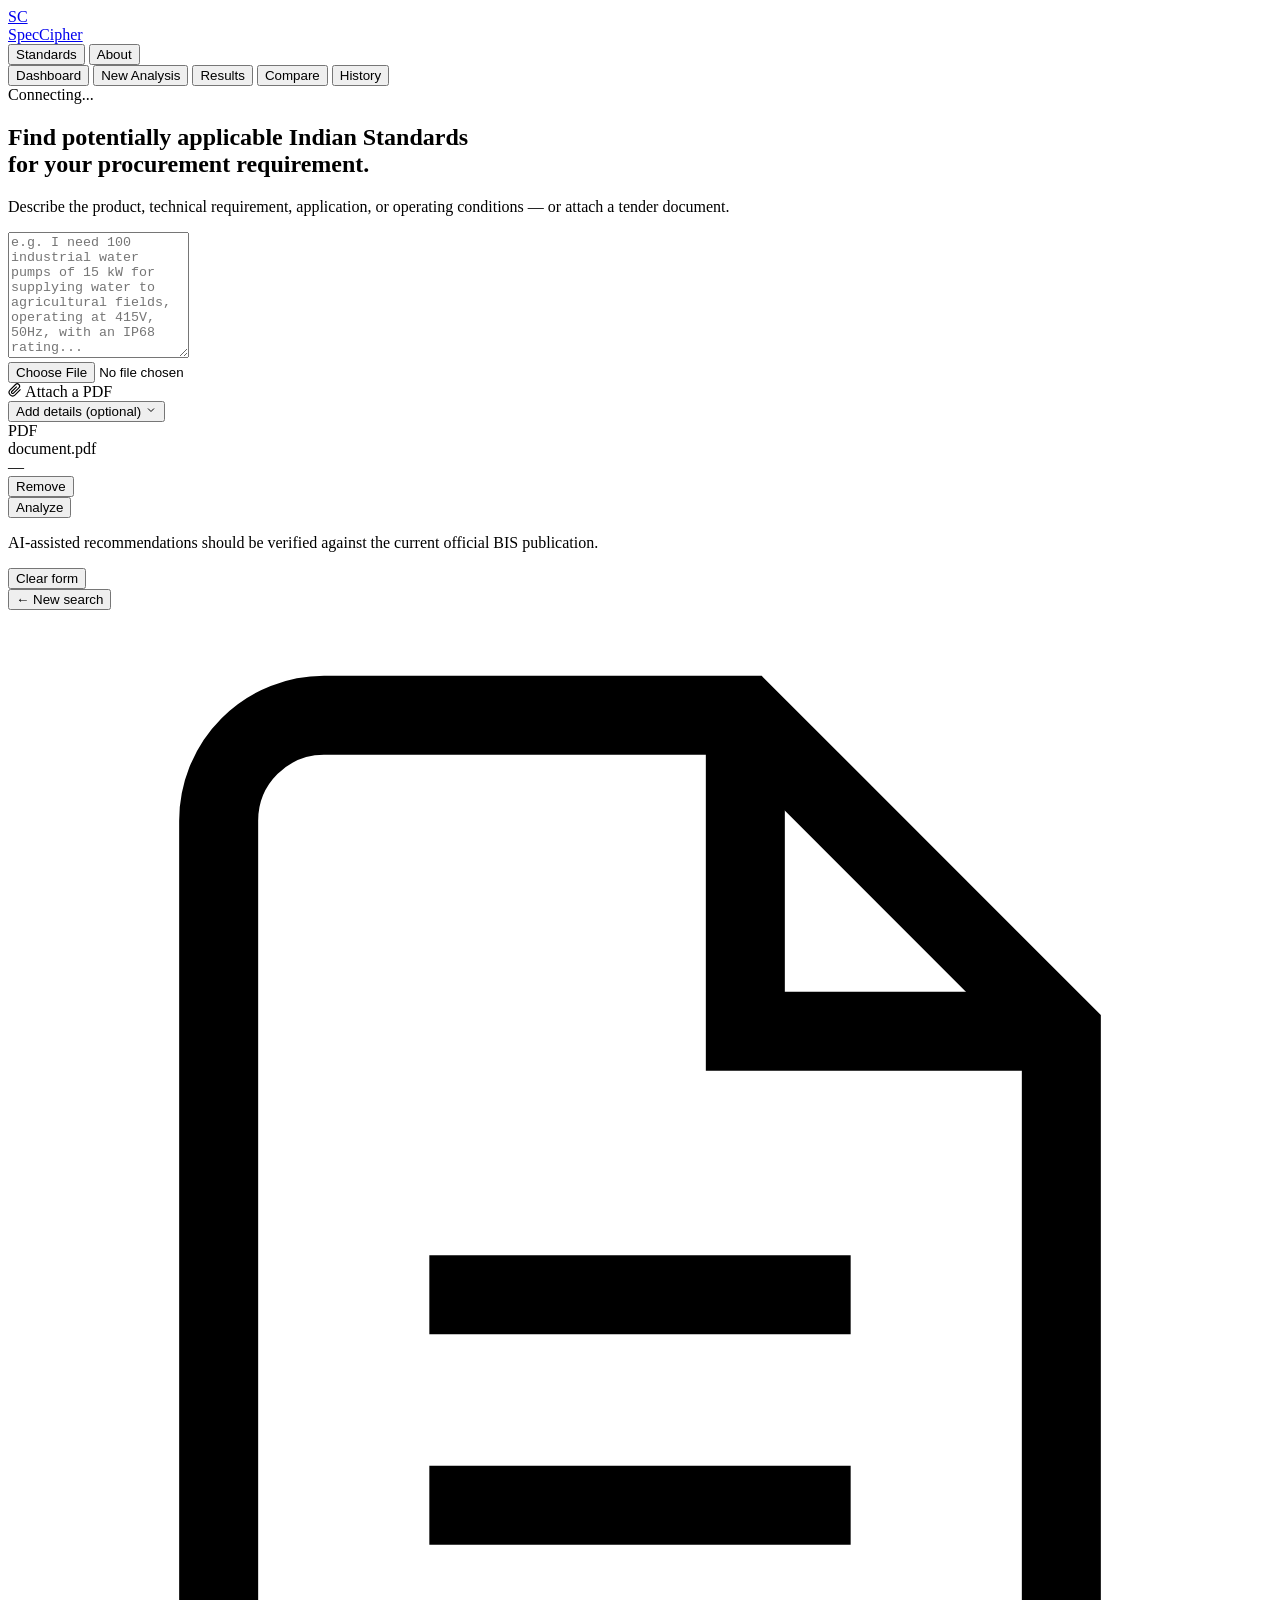
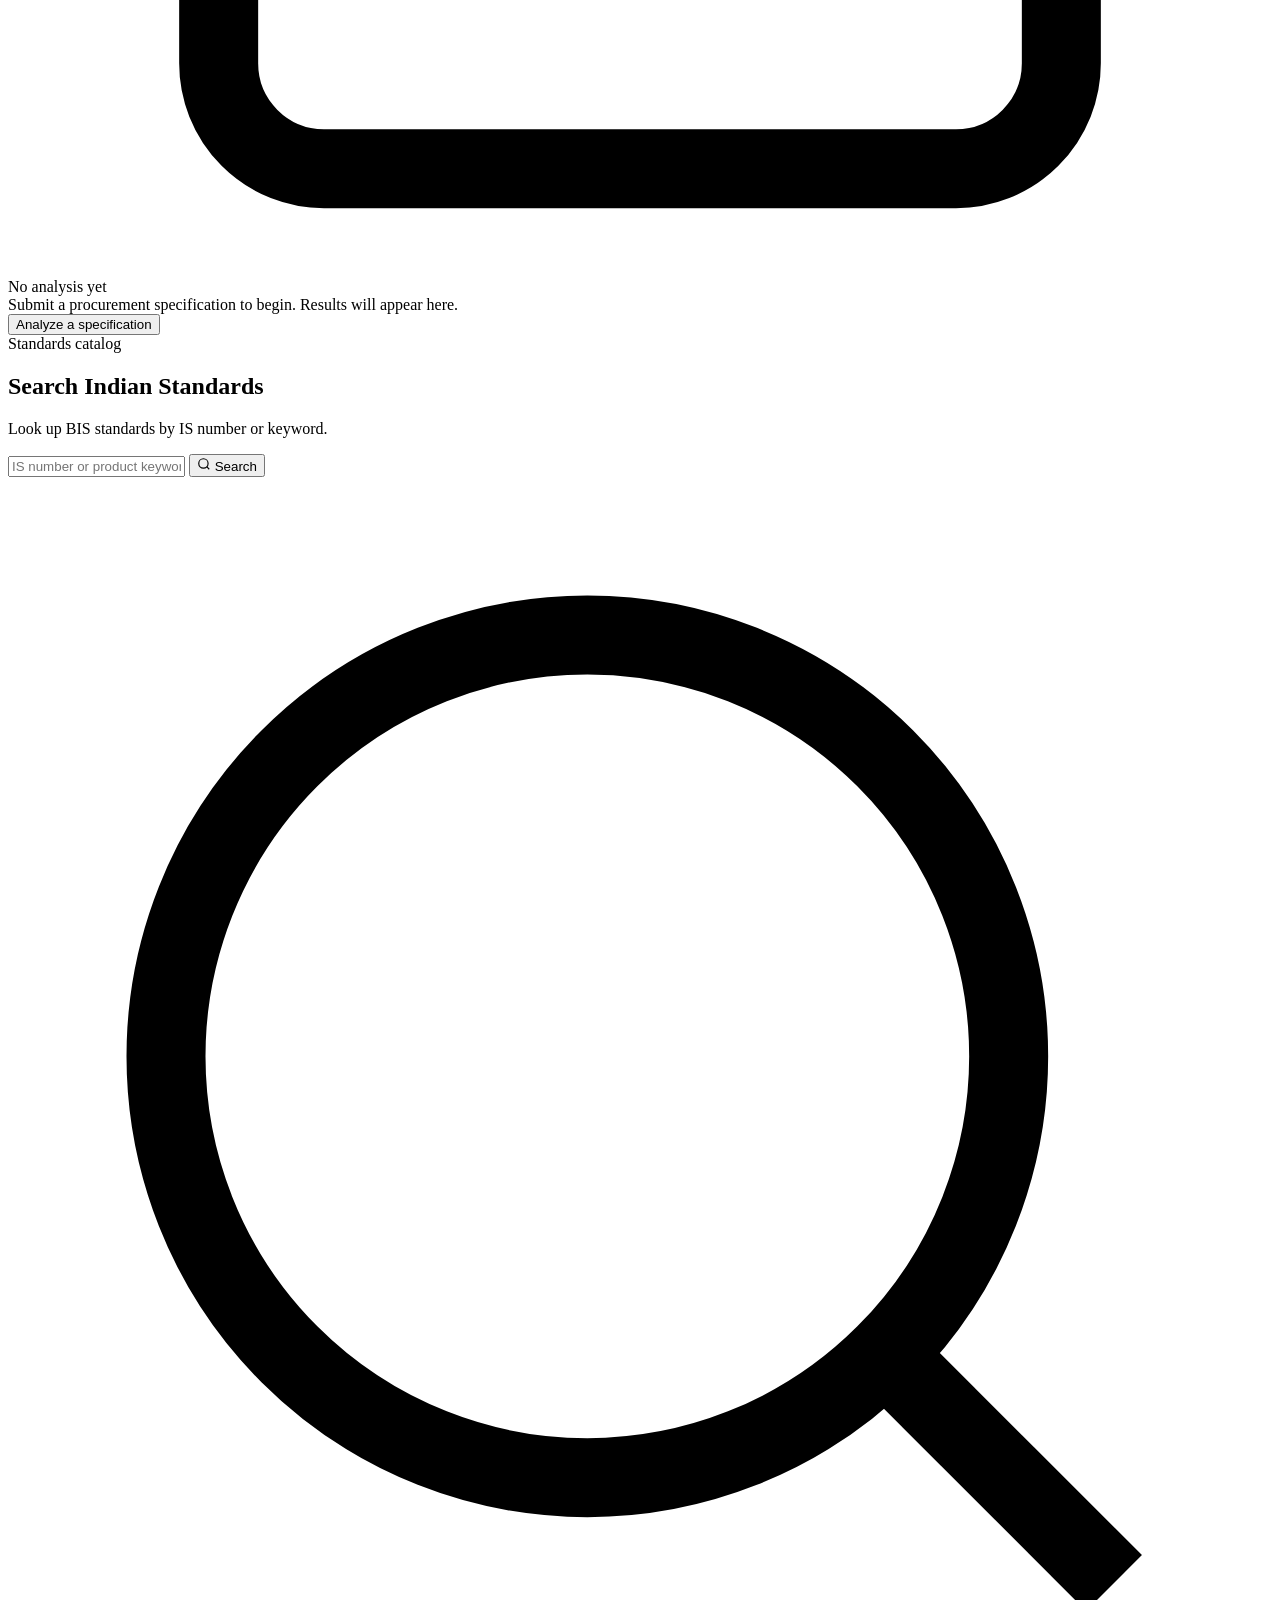
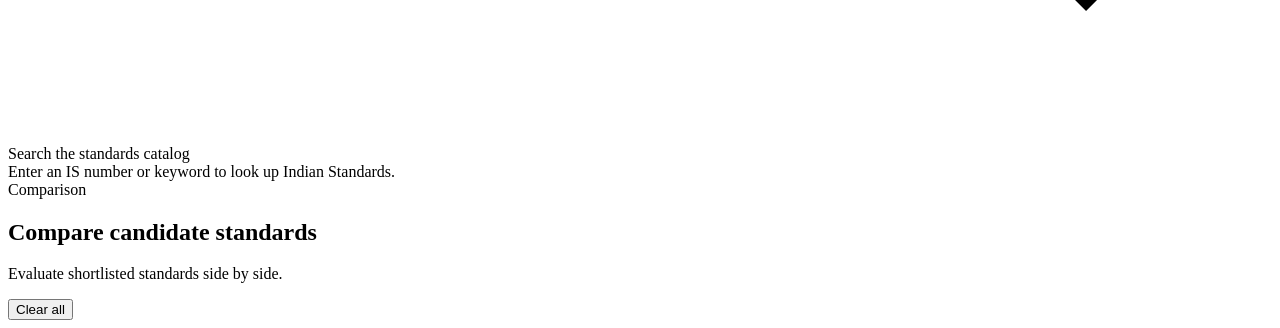
==== FORNTEND/index.html @ d4b488c2 "Add files via upload" ====
<!DOCTYPE html>
<html lang="en">

<head>
    <meta charset="UTF-8">
    <meta name="viewport" content="width=device-width, initial-scale=1.0">

    <title>SpecCipher — Find Indian Standards for Procurement</title>

    <meta name="description"
        content="Describe a procurement requirement or upload a tender document to identify potentially applicable Indian Standards. AI-assisted, requires verification.">

    <link rel="stylesheet" href="css/style.css">
    <link rel="stylesheet" href="css/responsive.css">
</head>

<body>

    <header class="app-header">
        <div class="header-container">

            <!-- Logo ekhane -->
            <a class="brand-logo" data-view-target="new-analysis" href="#" role="button">
                <div class="brand-glyph" aria-hidden="true">SC</div>
                SpecCipher
            </a>

            <nav class="header-nav" aria-label="Utility navigation">
                <button class="nav-btn" data-view-target="search" id="nav-search">
                    Standards
                </button>

                <button class="nav-btn" data-view-target="about" id="nav-about">
                    About
                </button>
            </nav>

            <!-- JS er jonno hidden element gulo rekhechi -->
            <div class="hidden-nav-compat" aria-hidden="true">
                <button class="nav-btn" data-view-target="dashboard" id="nav-dashboard" tabindex="-1">
                    Dashboard
                </button>

                <button class="nav-btn" data-view-target="new-analysis" id="nav-new-analysis" tabindex="-1">
                    New Analysis
                </button>

                <button class="nav-btn" data-view-target="results" id="nav-results" tabindex="-1">
                    Results
                </button>

                <button class="nav-btn" data-view-target="compare" id="nav-compare" tabindex="-1">
                    Compare
                    <span class="badge" id="nav-compare-count" style="display:none;"></span>
                </button>

                <button class="nav-btn" data-view-target="history" id="nav-history" tabindex="-1">
                    History
                </button>
            </div>

            <!-- API status user ke dekhabo na -->
            <div class="api-status-pill" id="api-status-pill" aria-hidden="true">
                <span class="status-indicator-dot" id="status-indicator-dot"></span>

                <span id="status-indicator-text">
                    Connecting...
                </span>
            </div>

        </div>
    </header>

    <main class="main-wrapper" id="main-content">

        <section class="view-section" id="view-dashboard" aria-label="Dashboard">
        </section>

        <section class="view-section active" id="view-new-analysis" aria-label="Analyze a specification">

            <form id="spec-analysis-form" novalidate>

                <div class="tool-screen">

                    <h1 class="tool-heading">
                        Find potentially applicable Indian Standards<br>
                        for your procurement requirement.
                    </h1>

                    <p class="tool-subtext">
                        Describe the product, technical requirement, application,
                        or operating conditions — or attach a tender document.
                    </p>

                    <!-- Main requirement input -->
                    <textarea id="spec-raw-text" class="spec-textarea"
                        placeholder="e.g. I need 100 industrial water pumps of 15 kW for supplying water to agricultural fields, operating at 415V, 50Hz, with an IP68 rating..."
                        rows="8" aria-label="Procurement specification"></textarea>

                    <!-- File attach aar optional details -->
                    <div class="tool-secondary-row">

                        <div>

                            <!-- File upload ekhane -->
                            <input type="file" id="spec-file-input" class="file-hidden-input" accept=".pdf,.txt"
                                aria-label="Attach a PDF or text document">

                            <div id="spec-dropzone" class="upload-inline-btn" role="button" tabindex="0"
                                aria-label="Attach a PDF">
                                <svg width="14" height="14" viewBox="0 0 24 24" fill="none" stroke="currentColor"
                                    stroke-width="2" aria-hidden="true">
                                    <path
                                        d="M21.44 11.05l-9.19 9.19a6 6 0 0 1-8.49-8.49l9.19-9.19a4 4 0 0 1 5.66 5.66l-9.2 9.19a2 2 0 0 1-2.83-2.83l8.49-8.48" />
                                </svg>

                                Attach a PDF
                            </div>

                        </div>

                        <button type="button" class="structured-toggle-btn" id="toggle-structured-fields"
                            aria-expanded="false" aria-controls="structured-fields-container">
                            Add details (optional)

                            <svg width="12" height="12" viewBox="0 0 24 24" fill="none" stroke="currentColor"
                                stroke-width="2" aria-hidden="true">
                                <polyline points="6 9 12 15 18 9"></polyline>
                            </svg>
                        </button>

                    </div>

                    <!-- File select korar por ekhane dekhabe -->
                    <div class="selected-file-card" id="selected-file-preview" role="status">
                        <div class="file-meta-info">

                            <div class="file-type-icon" aria-hidden="true">
                                PDF
                            </div>

                            <div>
                                <div class="file-name-text" id="file-preview-name">
                                    document.pdf
                                </div>

                                <div class="file-size-text" id="file-preview-size">
                                    —
                                </div>
                            </div>

                        </div>

                        <button type="button" class="btn btn-outline btn-sm" id="btn-remove-file">
                            Remove
                        </button>

                    </div>

                    <!-- Optional details -->
                    <div class="structured-fields-grid" id="structured-fields-container" style="display:none;"
                        aria-hidden="true">

                        <div class="form-group">
                            <label for="spec-product" class="form-label">
                                Product / item
                            </label>

                            <input type="text" id="spec-product" class="input-text" placeholder="e.g. Submersible pump">
                        </div>

                        <div class="form-group">
                            <label for="spec-application" class="form-label">
                                Application
                            </label>

                            <input type="text" id="spec-application" class="input-text"
                                placeholder="e.g. Agricultural irrigation">
                        </div>

                        <div class="form-group">
                            <label for="spec-tech-specs" class="form-label">
                                Technical parameters
                            </label>

                            <input type="text" id="spec-tech-specs" class="input-text"
                                placeholder="e.g. 15 kW, 415V, IP68">
                        </div>

                        <div class="form-group">
                            <label for="spec-quantity" class="form-label">
                                Quantity
                            </label>

                            <input type="number" id="spec-quantity" class="input-text" placeholder="e.g. 100" min="1">
                        </div>

                    </div>

                    <!-- Main analyze button -->
                    <button type="submit" class="tool-analyze-btn" id="btn-submit-analysis">
                        Analyze
                    </button>

                    <p class="tool-disclaimer">
                        AI-assisted recommendations should be verified against
                        the current official BIS publication.
                    </p>

                    <div class="tool-clear-link">
                        <button type="button" class="btn-text-link" id="btn-clear-spec">
                            Clear form
                        </button>
                    </div>

                </div>

            </form>

        </section>

        <section class="view-section" id="view-results" aria-label="Analysis results">

            <div class="results-back-nav">

                <div class="results-back-nav-left">
                    <button class="btn-text-link" data-view-target="new-analysis">
                        ← New search
                    </button>
                </div>

                <div class="results-compare-hint" id="results-compare-hint" style="display:none;">
                </div>

            </div>

            <div class="empty-state-box" id="results-empty-state">
                <svg class="empty-state-icon" viewBox="0 0 24 24" fill="none" stroke="currentColor" stroke-width="1.5"
                    aria-hidden="true">
                    <path d="M14 2H6a2 2 0 0 0-2 2v16a2 2 0 0 0 2 2h12a2 2 0 0 0 2-2V8z"></path>
                    <polyline points="14 2 14 8 20 8"></polyline>
                    <line x1="16" y1="13" x2="8" y2="13"></line>
                    <line x1="16" y1="17" x2="8" y2="17"></line>
                </svg>

                <div class="empty-state-title">
                    No analysis yet
                </div>

                <div class="empty-state-desc">
                    Submit a procurement specification to begin.
                    Results will appear here.
                </div>

                <div class="empty-state-actions">
                    <button class="btn btn-primary" data-view-target="new-analysis">
                        Analyze a specification
                    </button>
                </div>
            </div>

            <div class="results-container" id="results-content-area" style="display:none;">

                <div class="results-summary-banner">

                    <div>
                        <div class="query-meta-title" id="result-query-timestamp">
                            Analysis
                        </div>

                        <div class="query-text-preview" id="result-query-preview">
                            Procurement requirement
                        </div>
                    </div>

                    <div class="results-action-group">
                        <button class="btn btn-outline btn-sm" id="btn-refine-spec">
                            Refine specification
                        </button>
                    </div>

                </div>

                <div class="understood-specs-card">

                    <div class="panel-header">

                        <div class="panel-title">
                            <svg width="14" height="14" viewBox="0 0 24 24" fill="none" stroke="currentColor"
                                stroke-width="2" aria-hidden="true">
                                <polyline points="20 6 9 17 4 12"></polyline>
                            </svg>

                            What we understood
                        </div>

                    </div>

                    <div class="specs-grid-layout" id="understood-specs-grid">
                    </div>

                    <div class="missing-info-banner" id="missing-info-box" style="display:none;" role="status">

                        <svg class="missing-info-icon" width="16" height="16" viewBox="0 0 24 24" fill="none"
                            stroke="currentColor" stroke-width="2" aria-hidden="true">
                            <circle cx="12" cy="12" r="10"></circle>

                            <line x1="12" y1="8" x2="12" y2="12"></line>

                            <line x1="12" y1="16" x2="12.01" y2="16"></line>
                        </svg>

                        <div>

                            <div class="missing-info-title">
                                Specification incomplete
                            </div>

                            <div>
                                Providing the following may improve matching accuracy:
                            </div>

                            <ul class="missing-info-list" id="missing-info-list"></ul>

                            <div style="margin-top:0.65rem;">
                                <button class="btn btn-sm btn-secondary" data-view-target="new-analysis">
                                    Refine specification
                                </button>
                            </div>

                        </div>

                    </div>

                </div>

                <div class="institutional-notice" id="results-global-warnings"
                    style="display:none; background:var(--status-low-bg); border-color:var(--status-low-border); color:var(--status-low-text);"
                    role="alert">
                </div>

                <div class="ranked-standards-section">

                    <div class="standards-count-header">

                        <div class="standards-count-title" id="recommendations-count-text">
                            Potentially applicable standards
                        </div>

                        <div class="standards-filter-pills" role="group" aria-label="Filter results">
                            <button class="filter-pill active" data-filter="all">
                                All
                            </button>

                            <button class="filter-pill" data-filter="high">
                                High confidence
                            </button>

                            <button class="filter-pill" data-filter="moderate">
                                Moderate
                            </button>

                            <button class="filter-pill" data-filter="current">
                                Current only
                            </button>
                        </div>

                    </div>

                    <div id="ranked-standards-list" style="display:flex; flex-direction:column; gap:0.65rem;">
                    </div>

                </div>

            </div>

        </section>

        <section class="view-section" id="view-search" aria-label="Search Indian Standards">

            <div class="view-header">

                <div class="view-title-group-actions">

                    <div>
                        <div class="view-pretitle">
                            Standards catalog
                        </div>

                        <h1 class="view-title">
                            Search Indian Standards
                        </h1>

                        <p class="view-description">
                            Look up BIS standards by IS number or keyword.
                        </p>
                    </div>

                </div>

            </div>

            <div class="search-bar-card">

                <form id="standards-search-form">

                    <div class="search-input-group">

                        <input type="text" id="search-query-input" class="search-field"
                            placeholder="IS number or product keyword..." aria-label="Search standards">

                        <button type="submit" class="btn btn-primary">
                            <svg width="14" height="14" viewBox="0 0 24 24" fill="none" stroke="currentColor"
                                stroke-width="2" aria-hidden="true">
                                <circle cx="11" cy="11" r="8"></circle>

                                <line x1="21" y1="21" x2="16.65" y2="16.65"></line>
                            </svg>

                            Search
                        </button>

                    </div>

                </form>

            </div>

            <div class="empty-state-box" id="search-empty-state">

                <svg class="empty-state-icon" viewBox="0 0 24 24" fill="none" stroke="currentColor" stroke-width="1.5"
                    aria-hidden="true">
                    <circle cx="11" cy="11" r="8"></circle>

                    <line x1="21" y1="21" x2="16.65" y2="16.65"></line>
                </svg>

                <div class="empty-state-title">
                    Search the standards catalog
                </div>

                <div class="empty-state-desc">
                    Enter an IS number or keyword to look up Indian Standards.
                </div>

            </div>

            <div class="search-results-table-wrapper" id="search-results-wrapper" style="display:none;">

                <div style="padding:0.6rem 1rem; font-size:0.72rem; color:var(--text-tertiary); border-bottom:1px solid var(--border-default);"
                    id="search-results-stats" role="status">
                    Search results
                </div>

                <table class="tech-table">

                    <thead>
                        <tr>
                            <th style="width:130px;">Standard</th>
                            <th>Title</th>
                            <th style="width:100px;">Status</th>
                            <th style="width:140px; text-align:right;">Action</th>
                        </tr>
                    </thead>

                    <tbody id="search-results-tbody">
                    </tbody>

                </table>

            </div>

        </section>

        <section class="view-section" id="view-compare" aria-label="Compare standards">

            <div class="view-header">

                <div class="view-title-group-actions">

                    <div>
                        <div class="view-pretitle">
                            Comparison
                        </div>

                        <h1 class="view-title">
                            Compare candidate standards
                        </h1>

                        <p class="view-description">
                            Evaluate shortlisted standards side by side.
                        </p>
                    </div>

                    <button class="btn btn-outline btn-sm" id="btn-clear-comparison">
                        Clear all
                    </button>

                </div>

            </div>

            <div class="empty-state-box" id="compare-empty-state">
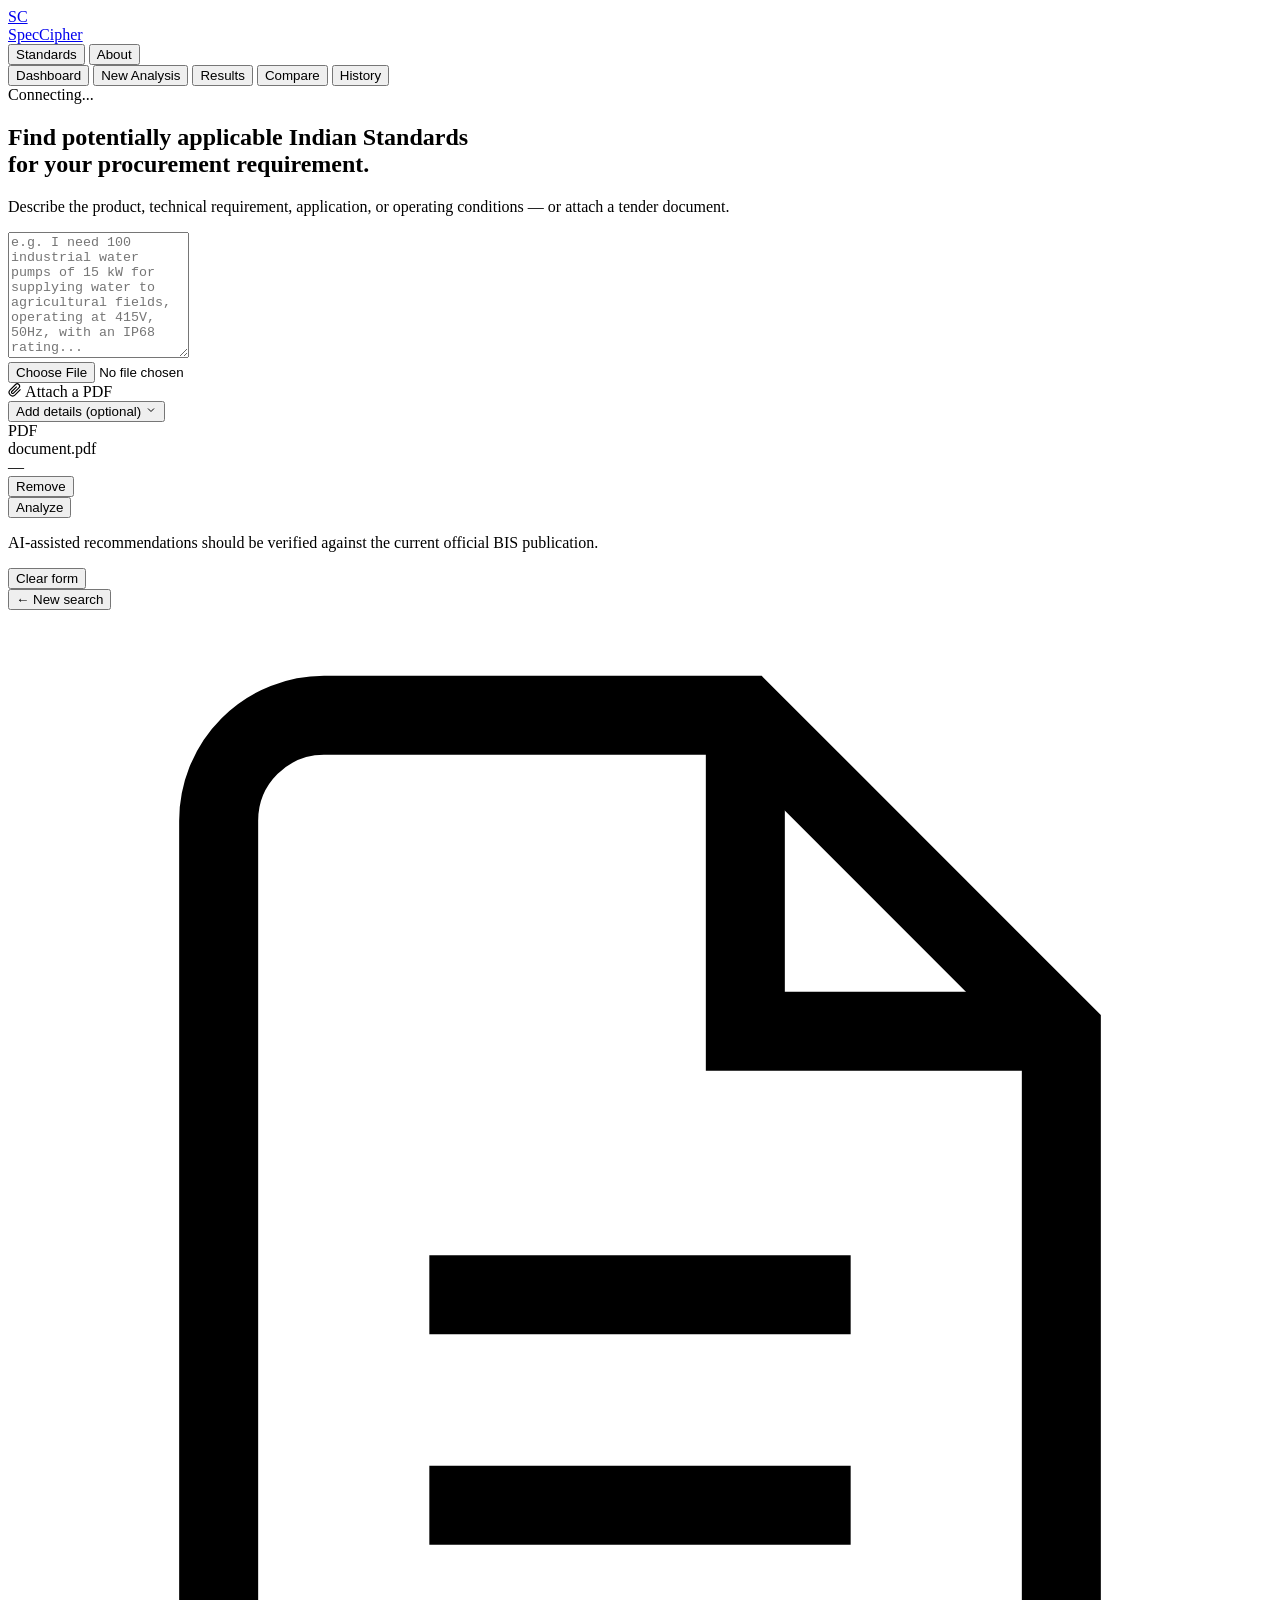
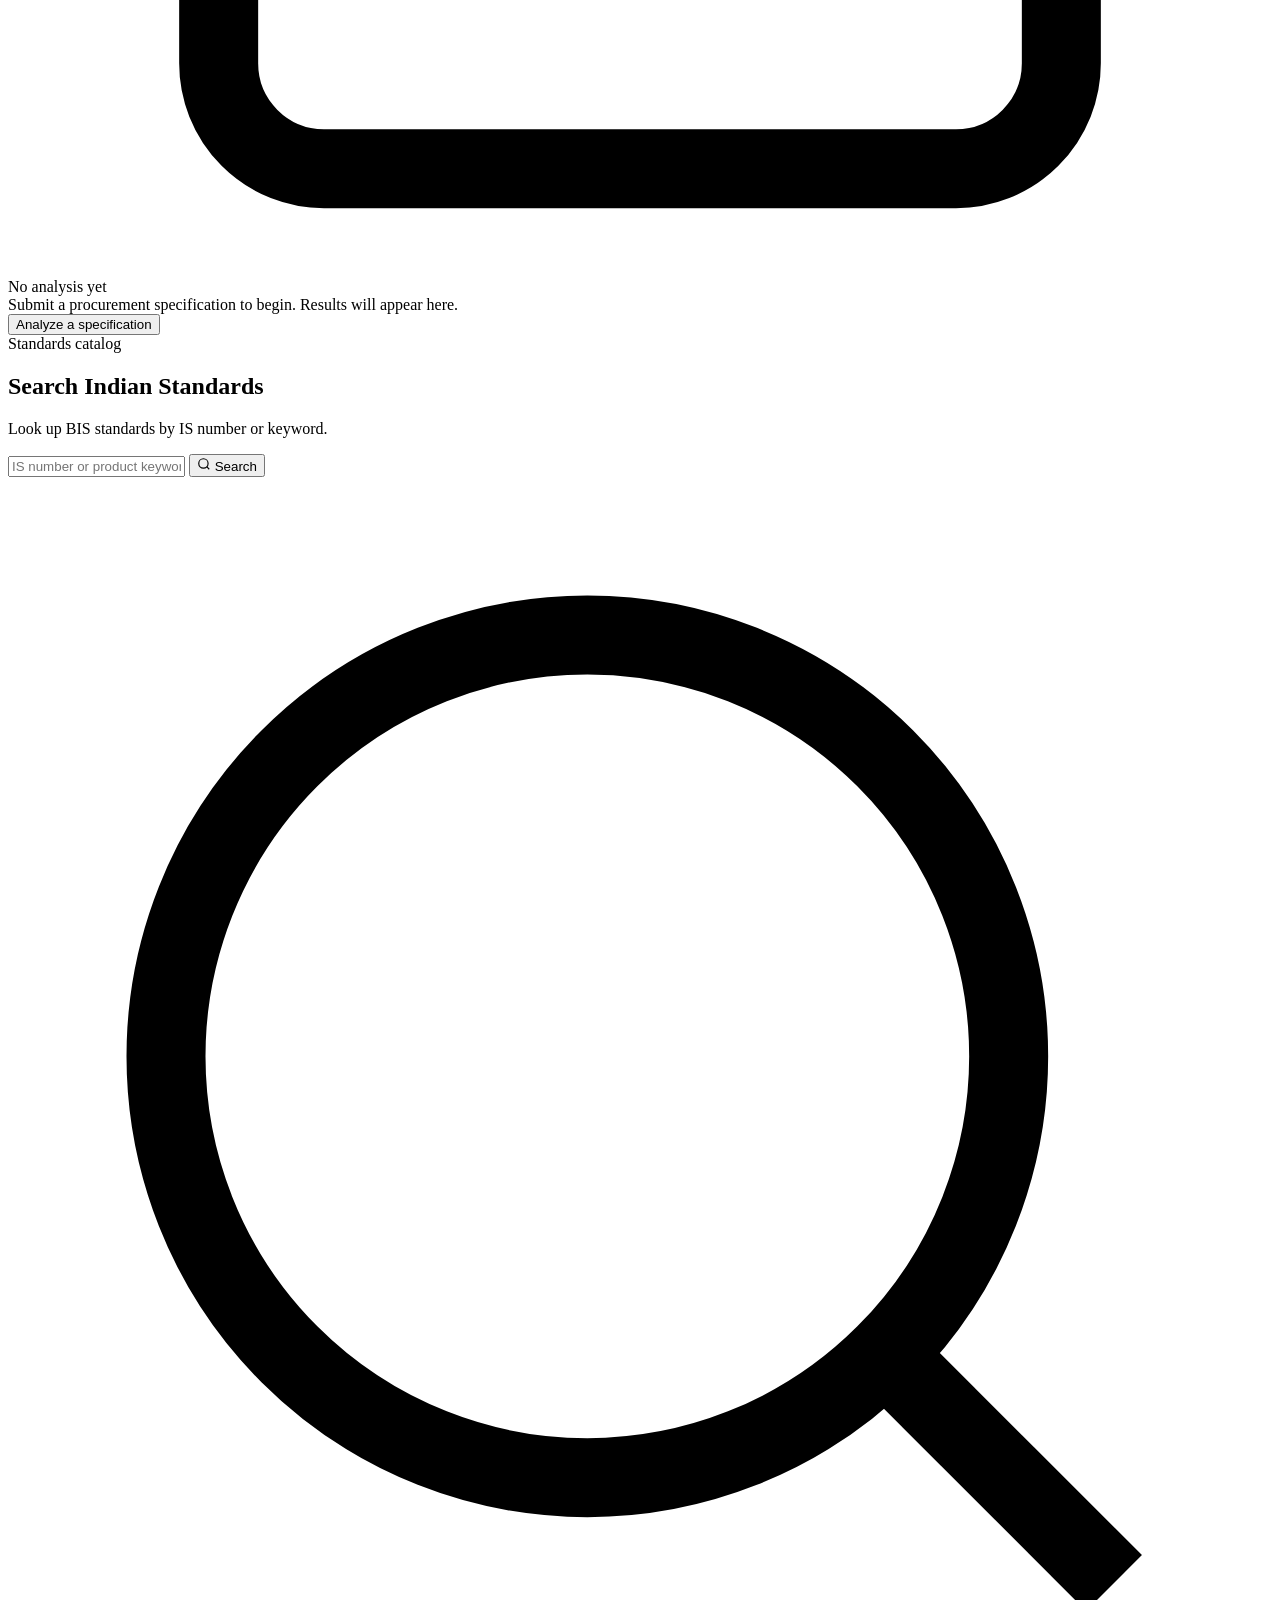
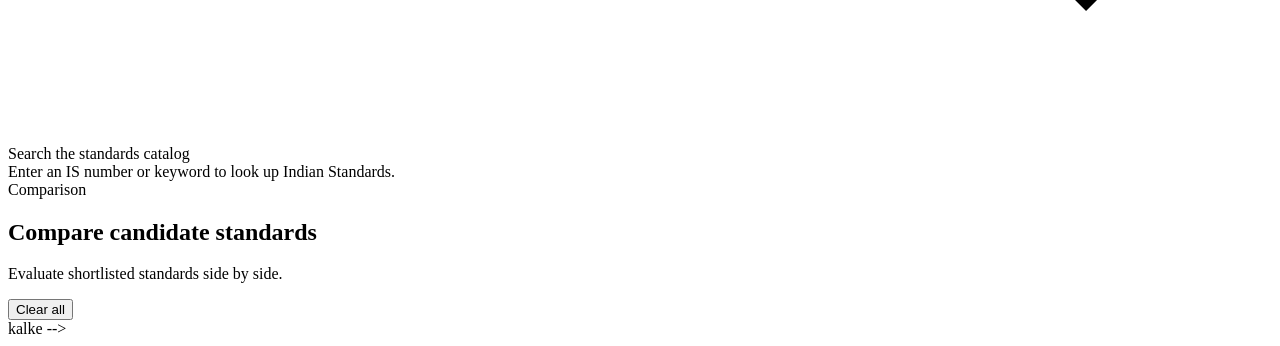
==== commit c9da4fe1: "index.html upto web opps stylesheet" ====
--- a/FORNTEND/index.html
+++ b/FORNTEND/index.html
@@ -500,4 +500,5 @@
 
             </div>
 
-            <div class="empty-state-box" id="compare-empty-state">+            <div class="empty-state-box" id="compare-empty-state">
+                <!-- <!-- more to adddddddddddddd -->   kalke -->
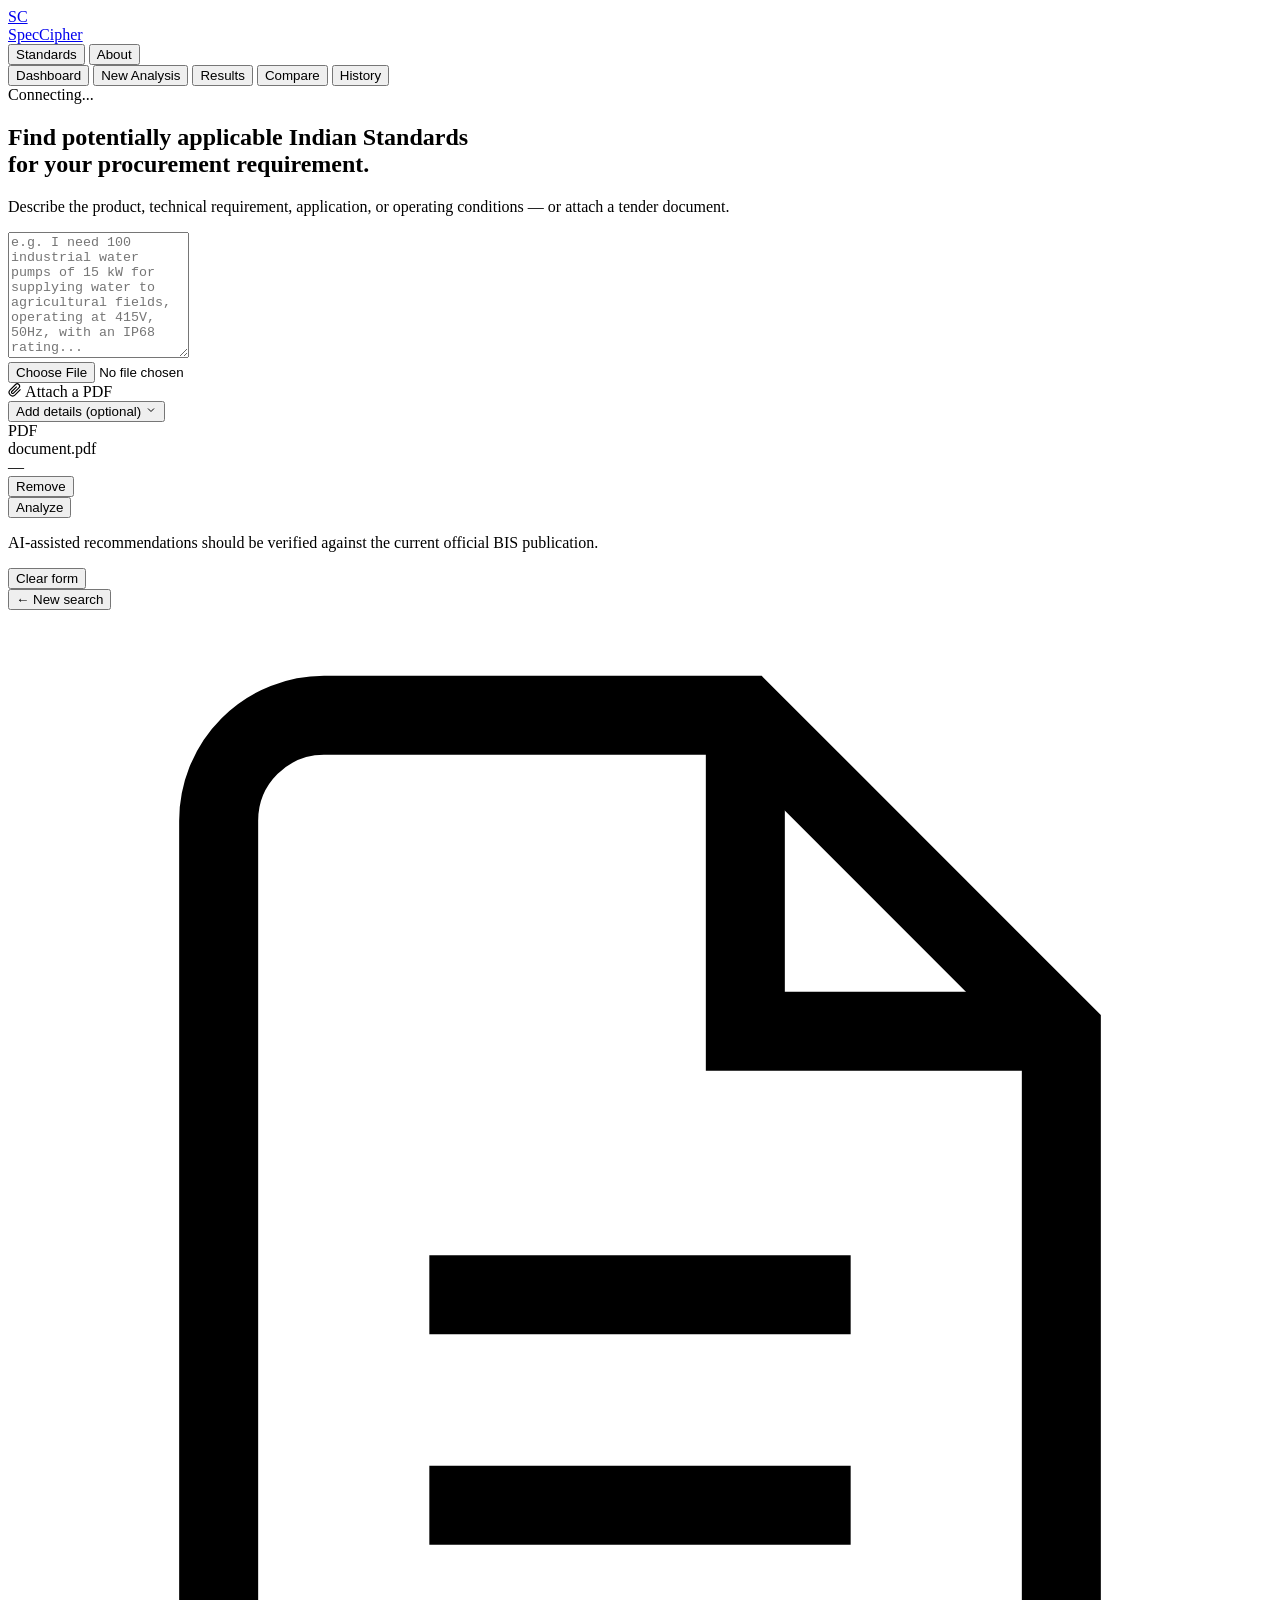
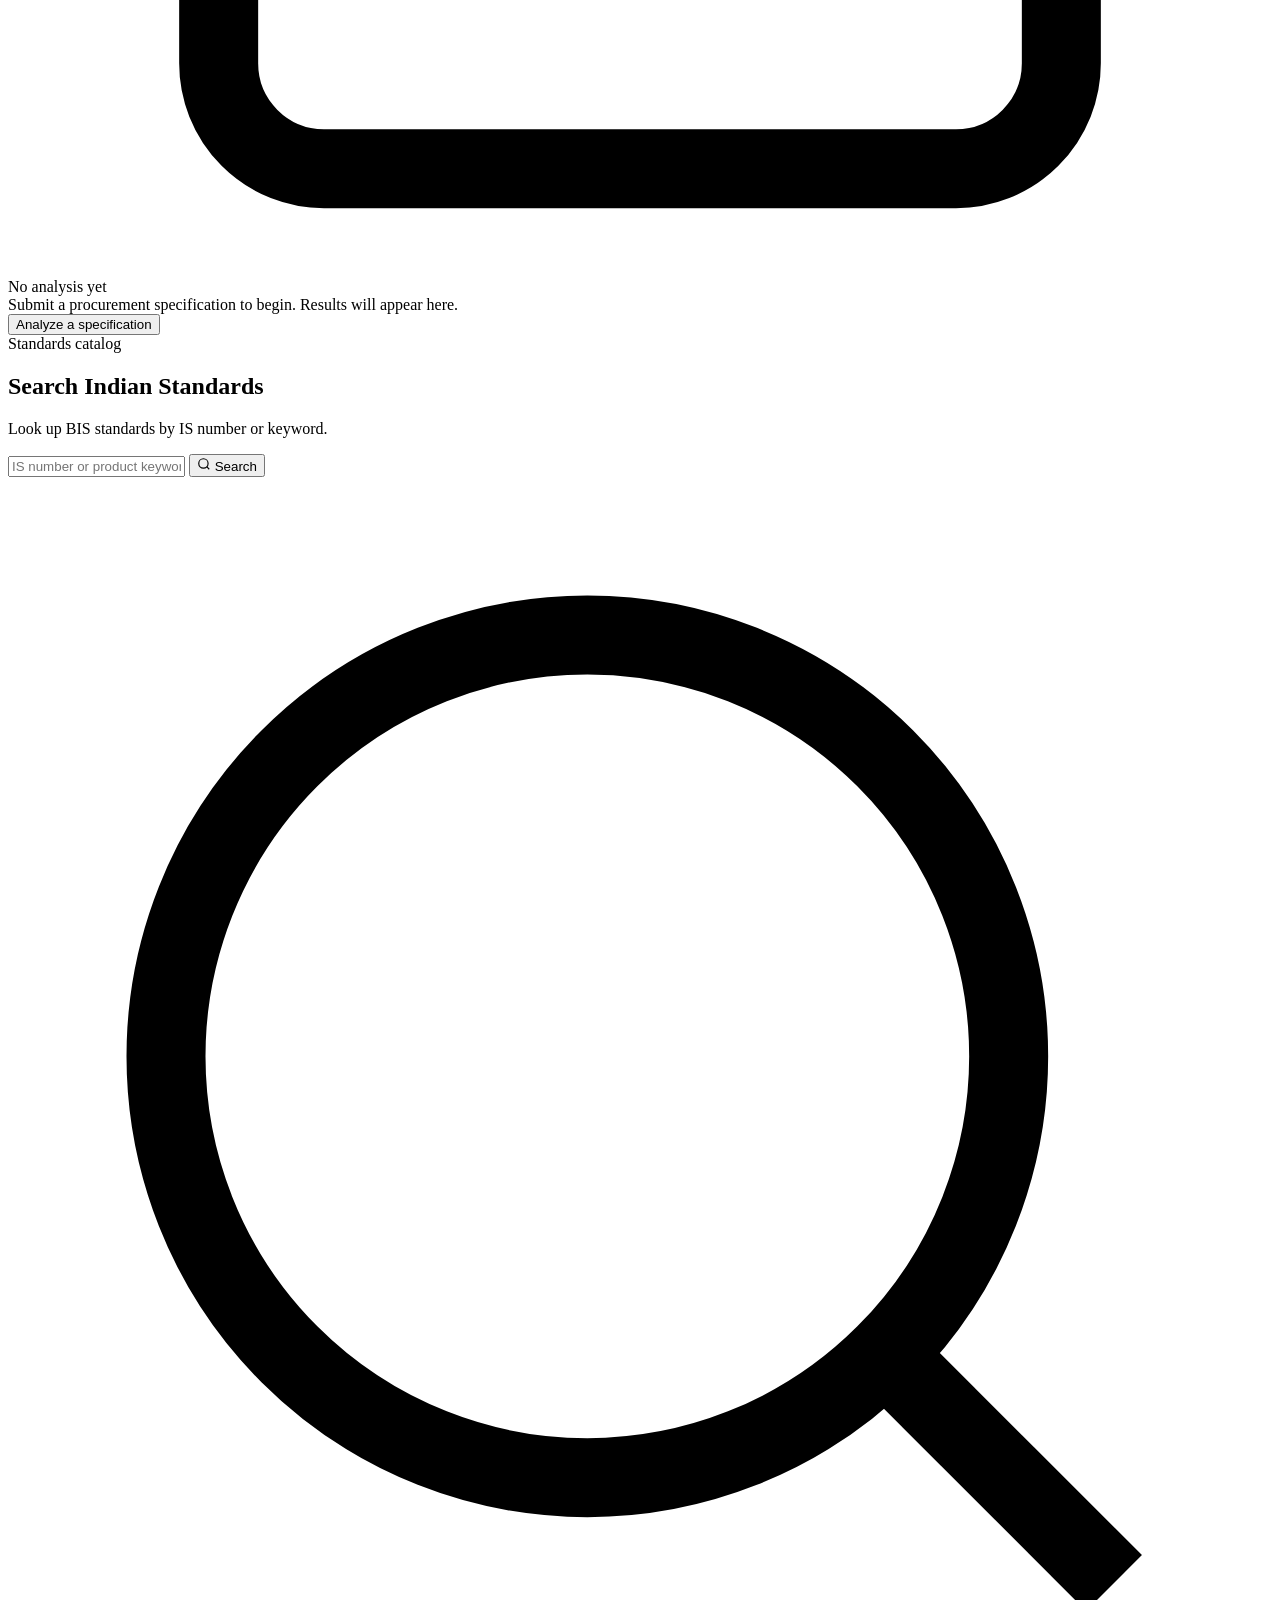
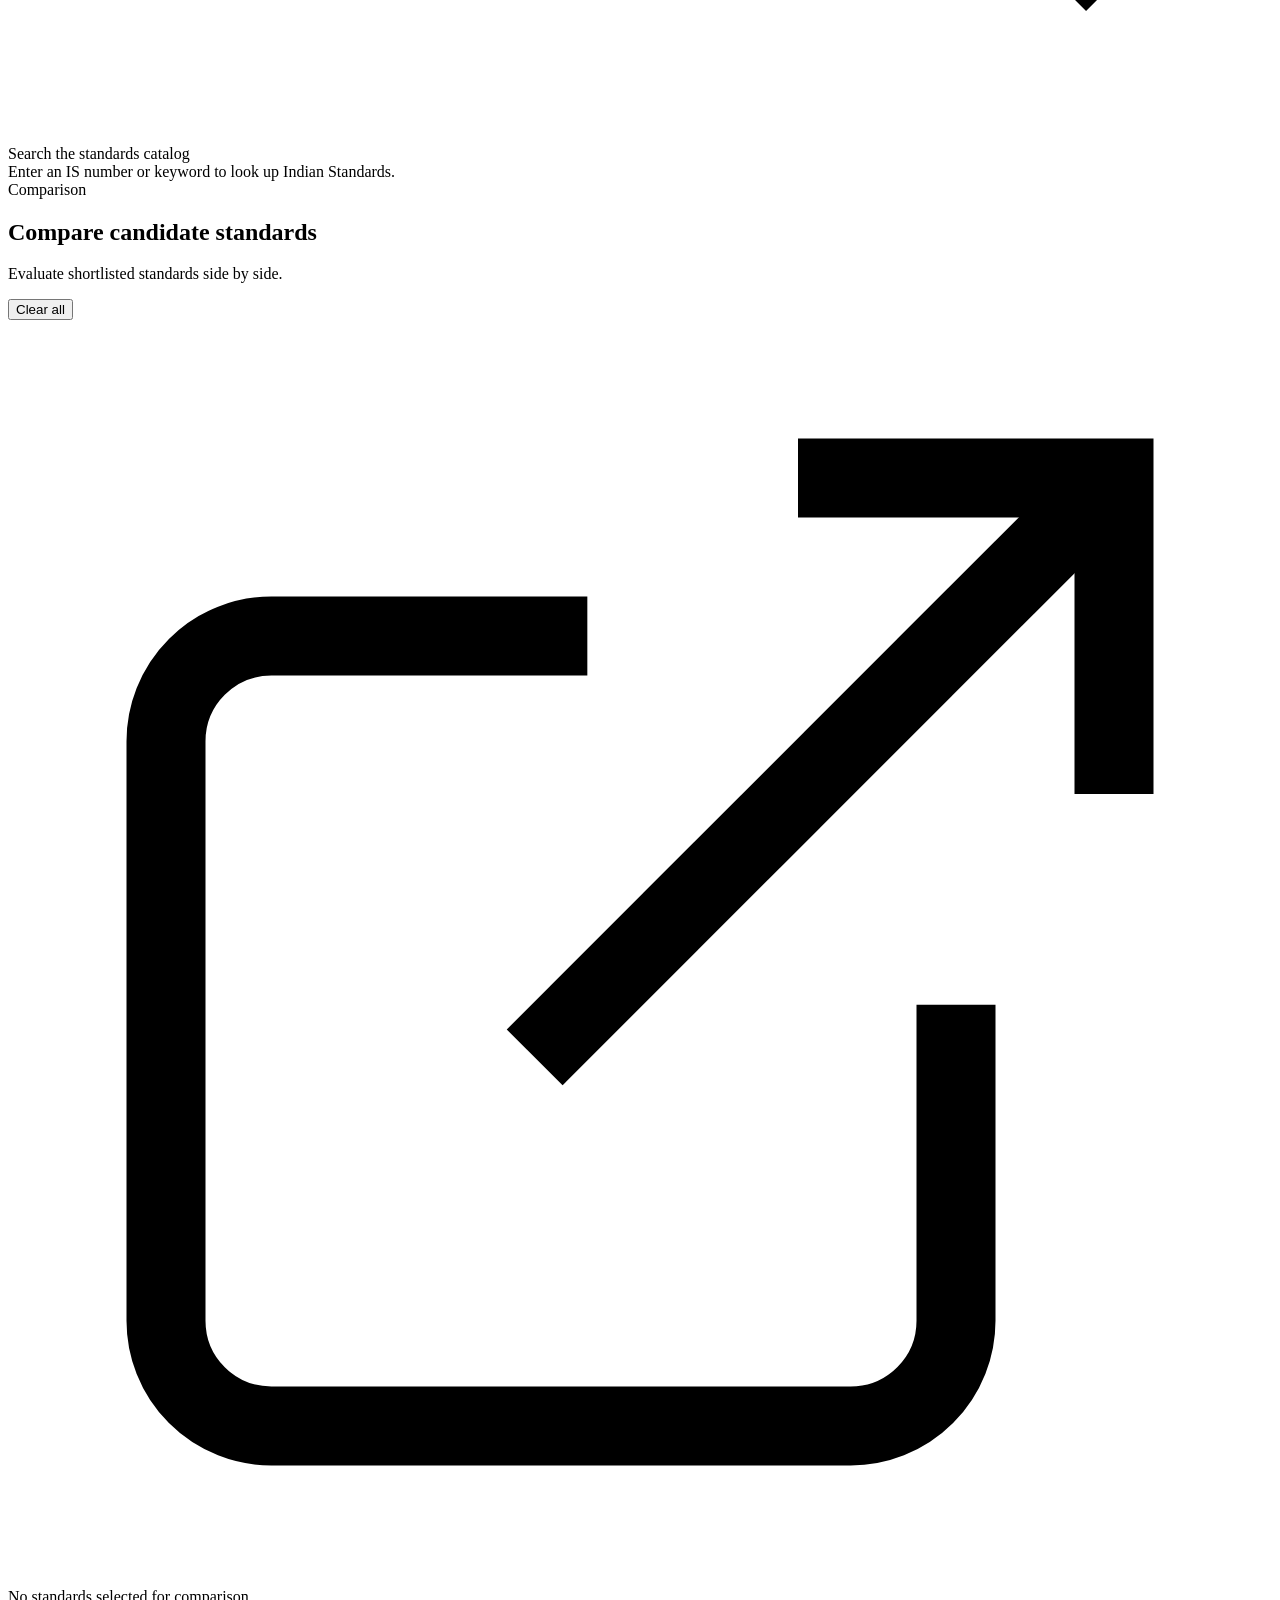
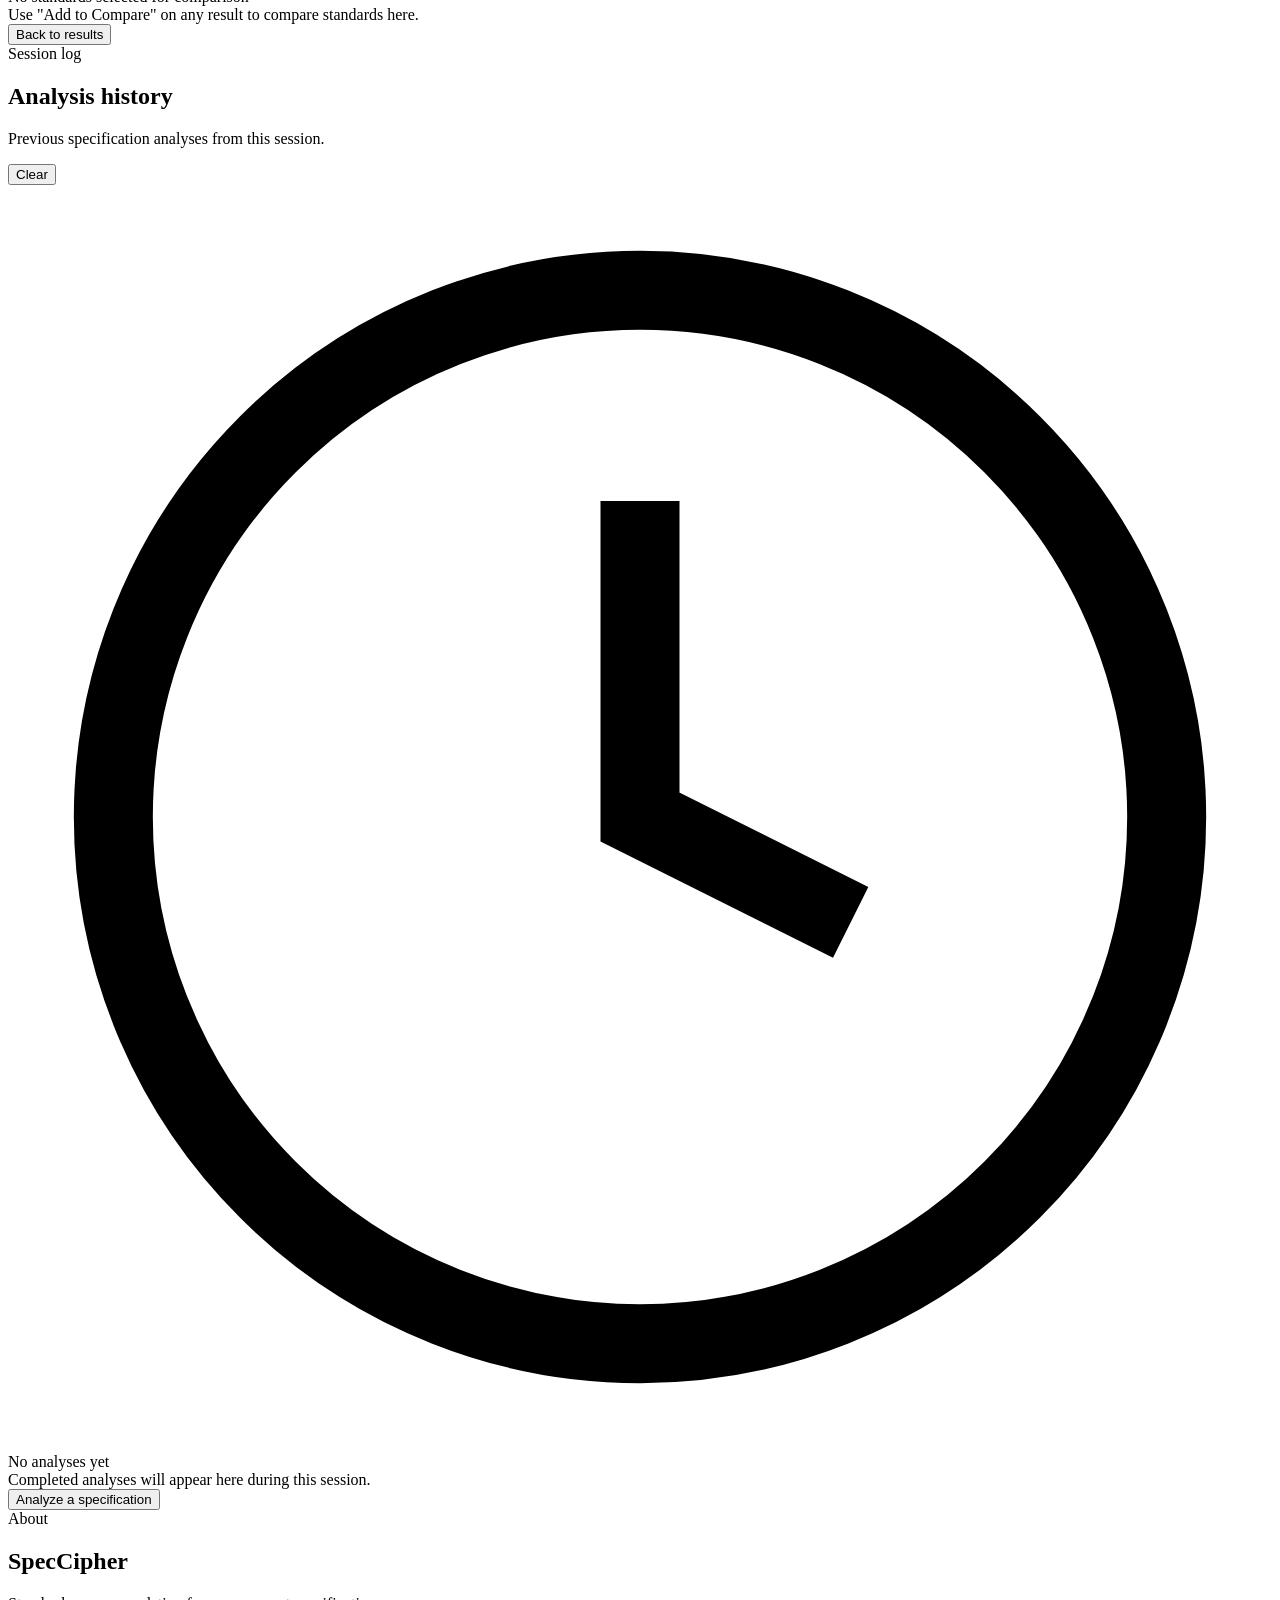
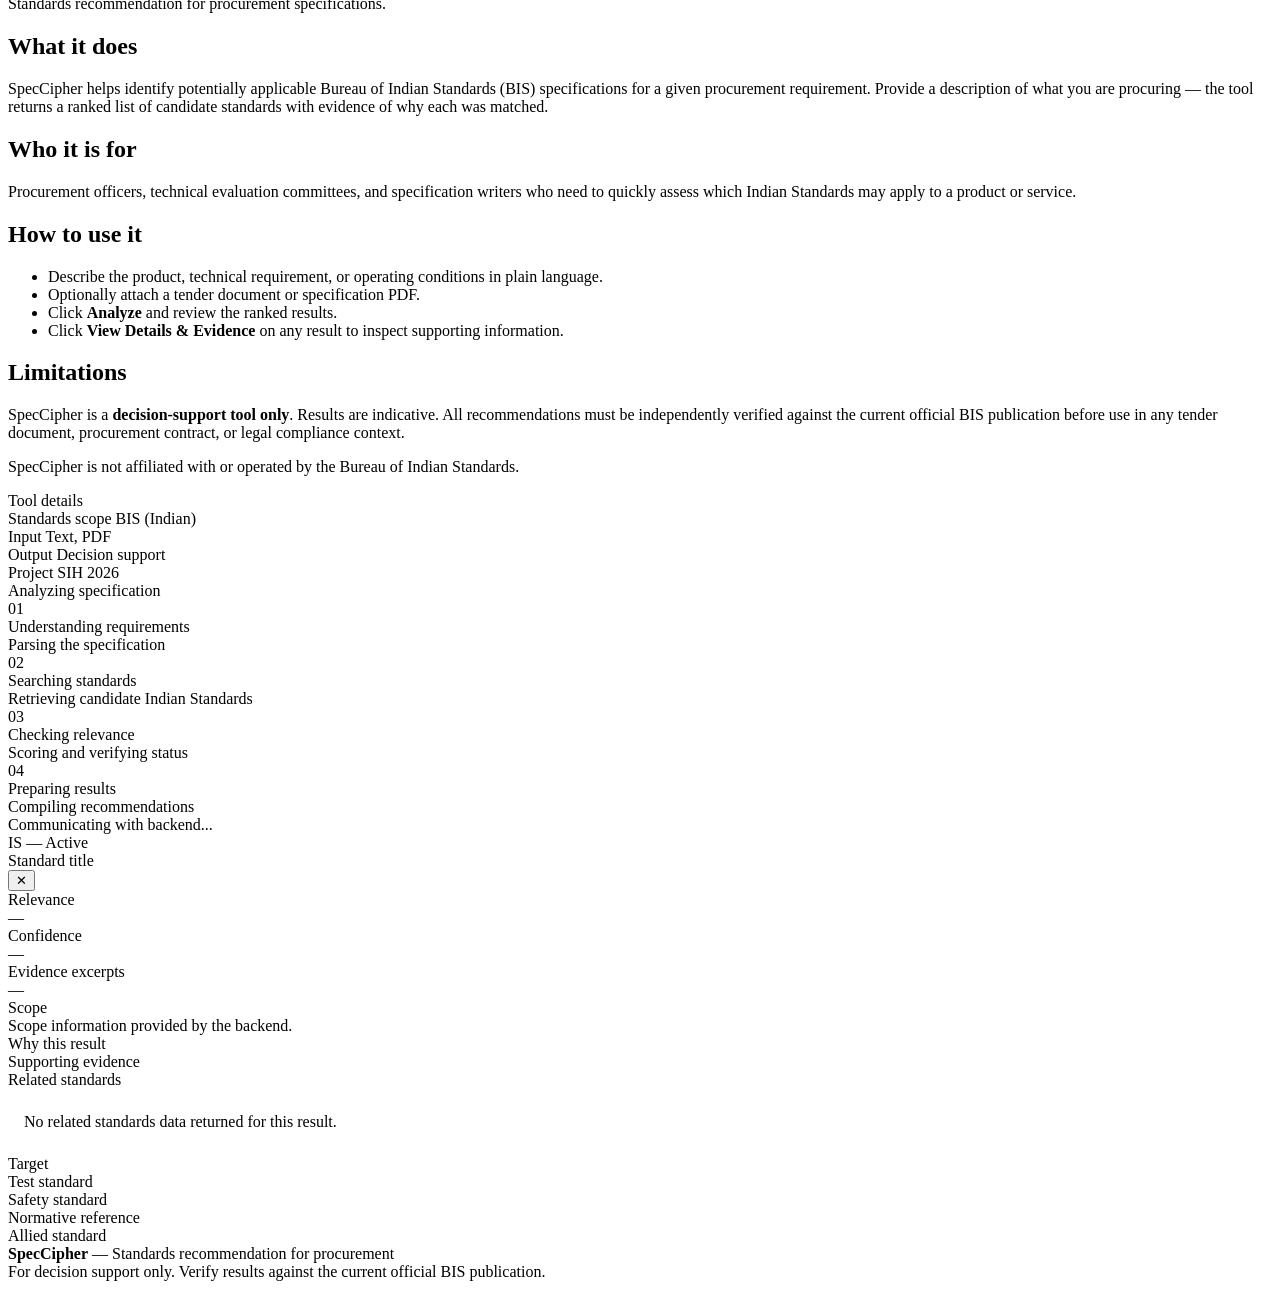
==== commit 03589e63: "index.html final" ====
--- a/FORNTEND/index.html
+++ b/FORNTEND/index.html
@@ -2,503 +2,1056 @@
 <html lang="en">
 
 <head>
-    <meta charset="UTF-8">
-    <meta name="viewport" content="width=device-width, initial-scale=1.0">
-
-    <title>SpecCipher — Find Indian Standards for Procurement</title>
-
-    <meta name="description"
-        content="Describe a procurement requirement or upload a tender document to identify potentially applicable Indian Standards. AI-assisted, requires verification.">
-
-    <link rel="stylesheet" href="css/style.css">
-    <link rel="stylesheet" href="css/responsive.css">
+  <meta charset="UTF-8">
+  <meta name="viewport" content="width=device-width, initial-scale=1.0">
+
+  <title>SpecCipher — Find Indian Standards for Procurement</title>
+
+  <meta name="description"
+    content="Describe a procurement requirement or upload a tender document to identify potentially applicable Indian Standards. AI-assisted, requires verification.">
+
+  <link rel="stylesheet" href="css/style.css">
+  <link rel="stylesheet" href="css/responsive.css">
 </head>
 
 <body>
 
-    <header class="app-header">
-        <div class="header-container">
-
-            <!-- Logo ekhane -->
-            <a class="brand-logo" data-view-target="new-analysis" href="#" role="button">
-                <div class="brand-glyph" aria-hidden="true">SC</div>
-                SpecCipher
-            </a>
-
-            <nav class="header-nav" aria-label="Utility navigation">
-                <button class="nav-btn" data-view-target="search" id="nav-search">
-                    Standards
+  <header class="app-header">
+    <div class="header-container">
+
+      <!-- Logo ekhane -->
+      <a class="brand-logo" data-view-target="new-analysis" href="#" role="button">
+        <div class="brand-glyph" aria-hidden="true">SC</div>
+        SpecCipher
+      </a>
+
+      <nav class="header-nav" aria-label="Utility navigation">
+        <button class="nav-btn" data-view-target="search" id="nav-search">
+          Standards
+        </button>
+
+        <button class="nav-btn" data-view-target="about" id="nav-about">
+          About
+        </button>
+      </nav>
+
+      <!-- JS er jonno hidden element gulo rekhechi -->
+      <div class="hidden-nav-compat" aria-hidden="true">
+        <button class="nav-btn" data-view-target="dashboard" id="nav-dashboard" tabindex="-1">
+          Dashboard
+        </button>
+
+        <button class="nav-btn" data-view-target="new-analysis" id="nav-new-analysis" tabindex="-1">
+          New Analysis
+        </button>
+
+        <button class="nav-btn" data-view-target="results" id="nav-results" tabindex="-1">
+          Results
+        </button>
+
+        <button class="nav-btn" data-view-target="compare" id="nav-compare" tabindex="-1">
+          Compare
+          <span class="badge" id="nav-compare-count" style="display:none;"></span>
+        </button>
+
+        <button class="nav-btn" data-view-target="history" id="nav-history" tabindex="-1">
+          History
+        </button>
+      </div>
+
+      <!-- API status user ke dekhabo na -->
+      <div class="api-status-pill" id="api-status-pill" aria-hidden="true">
+        <span class="status-indicator-dot" id="status-indicator-dot"></span>
+
+        <span id="status-indicator-text">
+          Connecting...
+        </span>
+      </div>
+
+    </div>
+  </header>
+
+  <main class="main-wrapper" id="main-content">
+
+    <section class="view-section" id="view-dashboard" aria-label="Dashboard">
+    </section>
+
+    <section class="view-section active" id="view-new-analysis" aria-label="Analyze a specification">
+
+      <form id="spec-analysis-form" novalidate>
+
+        <div class="tool-screen">
+
+          <h1 class="tool-heading">
+            Find potentially applicable Indian Standards<br>
+            for your procurement requirement.
+          </h1>
+
+          <p class="tool-subtext">
+            Describe the product, technical requirement, application,
+            or operating conditions — or attach a tender document.
+          </p>
+
+          <!-- Main requirement input -->
+          <textarea id="spec-raw-text" class="spec-textarea"
+            placeholder="e.g. I need 100 industrial water pumps of 15 kW for supplying water to agricultural fields, operating at 415V, 50Hz, with an IP68 rating..."
+            rows="8" aria-label="Procurement specification"></textarea>
+
+          <!-- File attach aar optional details -->
+          <div class="tool-secondary-row">
+
+            <div>
+
+              <!-- File upload ekhane -->
+              <input type="file" id="spec-file-input" class="file-hidden-input" accept=".pdf,.txt"
+                aria-label="Attach a PDF or text document">
+
+              <div id="spec-dropzone" class="upload-inline-btn" role="button" tabindex="0" aria-label="Attach a PDF">
+                <svg width="14" height="14" viewBox="0 0 24 24" fill="none" stroke="currentColor" stroke-width="2"
+                  aria-hidden="true">
+                  <path
+                    d="M21.44 11.05l-9.19 9.19a6 6 0 0 1-8.49-8.49l9.19-9.19a4 4 0 0 1 5.66 5.66l-9.2 9.19a2 2 0 0 1-2.83-2.83l8.49-8.48" />
+                </svg>
+
+                Attach a PDF
+              </div>
+
+            </div>
+
+            <button type="button" class="structured-toggle-btn" id="toggle-structured-fields" aria-expanded="false"
+              aria-controls="structured-fields-container">
+              Add details (optional)
+
+              <svg width="12" height="12" viewBox="0 0 24 24" fill="none" stroke="currentColor" stroke-width="2"
+                aria-hidden="true">
+                <polyline points="6 9 12 15 18 9"></polyline>
+              </svg>
+            </button>
+
+          </div>
+
+          <!-- File select korar por ekhane dekhabe -->
+          <div class="selected-file-card" id="selected-file-preview" role="status">
+            <div class="file-meta-info">
+
+              <div class="file-type-icon" aria-hidden="true">
+                PDF
+              </div>
+
+              <div>
+                <div class="file-name-text" id="file-preview-name">
+                  document.pdf
+                </div>
+
+                <div class="file-size-text" id="file-preview-size">
+                  —
+                </div>
+              </div>
+
+            </div>
+
+            <button type="button" class="btn btn-outline btn-sm" id="btn-remove-file">
+              Remove
+            </button>
+
+          </div>
+
+          <!-- Optional details -->
+          <div class="structured-fields-grid" id="structured-fields-container" style="display:none;" aria-hidden="true">
+
+            <div class="form-group">
+              <label for="spec-product" class="form-label">
+                Product / item
+              </label>
+
+              <input type="text" id="spec-product" class="input-text" placeholder="e.g. Submersible pump">
+            </div>
+
+            <div class="form-group">
+              <label for="spec-application" class="form-label">
+                Application
+              </label>
+
+              <input type="text" id="spec-application" class="input-text" placeholder="e.g. Agricultural irrigation">
+            </div>
+
+            <div class="form-group">
+              <label for="spec-tech-specs" class="form-label">
+                Technical parameters
+              </label>
+
+              <input type="text" id="spec-tech-specs" class="input-text" placeholder="e.g. 15 kW, 415V, IP68">
+            </div>
+
+            <div class="form-group">
+              <label for="spec-quantity" class="form-label">
+                Quantity
+              </label>
+
+              <input type="number" id="spec-quantity" class="input-text" placeholder="e.g. 100" min="1">
+            </div>
+
+          </div>
+
+          <!-- Main analyze button -->
+          <button type="submit" class="tool-analyze-btn" id="btn-submit-analysis">
+            Analyze
+          </button>
+
+          <p class="tool-disclaimer">
+            AI-assisted recommendations should be verified against
+            the current official BIS publication.
+          </p>
+
+          <div class="tool-clear-link">
+            <button type="button" class="btn-text-link" id="btn-clear-spec">
+              Clear form
+            </button>
+          </div>
+
+        </div>
+
+      </form>
+
+    </section>
+
+    <section class="view-section" id="view-results" aria-label="Analysis results">
+
+      <div class="results-back-nav">
+
+        <div class="results-back-nav-left">
+          <button class="btn-text-link" data-view-target="new-analysis">
+            ← New search
+          </button>
+        </div>
+
+        <div class="results-compare-hint" id="results-compare-hint" style="display:none;">
+        </div>
+
+      </div>
+
+      <div class="empty-state-box" id="results-empty-state">
+        <svg class="empty-state-icon" viewBox="0 0 24 24" fill="none" stroke="currentColor" stroke-width="1.5"
+          aria-hidden="true">
+          <path d="M14 2H6a2 2 0 0 0-2 2v16a2 2 0 0 0 2 2h12a2 2 0 0 0 2-2V8z"></path>
+          <polyline points="14 2 14 8 20 8"></polyline>
+          <line x1="16" y1="13" x2="8" y2="13"></line>
+          <line x1="16" y1="17" x2="8" y2="17"></line>
+        </svg>
+
+        <div class="empty-state-title">
+          No analysis yet
+        </div>
+
+        <div class="empty-state-desc">
+          Submit a procurement specification to begin.
+          Results will appear here.
+        </div>
+
+        <div class="empty-state-actions">
+          <button class="btn btn-primary" data-view-target="new-analysis">
+            Analyze a specification
+          </button>
+        </div>
+      </div>
+
+      <div class="results-container" id="results-content-area" style="display:none;">
+
+        <div class="results-summary-banner">
+
+          <div>
+            <div class="query-meta-title" id="result-query-timestamp">
+              Analysis
+            </div>
+
+            <div class="query-text-preview" id="result-query-preview">
+              Procurement requirement
+            </div>
+          </div>
+
+          <div class="results-action-group">
+            <button class="btn btn-outline btn-sm" id="btn-refine-spec">
+              Refine specification
+            </button>
+          </div>
+
+        </div>
+
+        <div class="understood-specs-card">
+
+          <div class="panel-header">
+
+            <div class="panel-title">
+              <svg width="14" height="14" viewBox="0 0 24 24" fill="none" stroke="currentColor" stroke-width="2"
+                aria-hidden="true">
+                <polyline points="20 6 9 17 4 12"></polyline>
+              </svg>
+
+              What we understood
+            </div>
+
+          </div>
+
+          <div class="specs-grid-layout" id="understood-specs-grid">
+          </div>
+
+          <div class="missing-info-banner" id="missing-info-box" style="display:none;" role="status">
+
+            <svg class="missing-info-icon" width="16" height="16" viewBox="0 0 24 24" fill="none" stroke="currentColor"
+              stroke-width="2" aria-hidden="true">
+              <circle cx="12" cy="12" r="10"></circle>
+
+              <line x1="12" y1="8" x2="12" y2="12"></line>
+
+              <line x1="12" y1="16" x2="12.01" y2="16"></line>
+            </svg>
+
+            <div>
+
+              <div class="missing-info-title">
+                Specification incomplete
+              </div>
+
+              <div>
+                Providing the following may improve matching accuracy:
+              </div>
+
+              <ul class="missing-info-list" id="missing-info-list"></ul>
+
+              <div style="margin-top:0.65rem;">
+                <button class="btn btn-sm btn-secondary" data-view-target="new-analysis">
+                  Refine specification
                 </button>
-
-                <button class="nav-btn" data-view-target="about" id="nav-about">
-                    About
-                </button>
-            </nav>
-
-            <!-- JS er jonno hidden element gulo rekhechi -->
-            <div class="hidden-nav-compat" aria-hidden="true">
-                <button class="nav-btn" data-view-target="dashboard" id="nav-dashboard" tabindex="-1">
-                    Dashboard
-                </button>
-
-                <button class="nav-btn" data-view-target="new-analysis" id="nav-new-analysis" tabindex="-1">
-                    New Analysis
-                </button>
-
-                <button class="nav-btn" data-view-target="results" id="nav-results" tabindex="-1">
-                    Results
-                </button>
-
-                <button class="nav-btn" data-view-target="compare" id="nav-compare" tabindex="-1">
-                    Compare
-                    <span class="badge" id="nav-compare-count" style="display:none;"></span>
-                </button>
-
-                <button class="nav-btn" data-view-target="history" id="nav-history" tabindex="-1">
-                    History
-                </button>
-            </div>
-
-            <!-- API status user ke dekhabo na -->
-            <div class="api-status-pill" id="api-status-pill" aria-hidden="true">
-                <span class="status-indicator-dot" id="status-indicator-dot"></span>
-
-                <span id="status-indicator-text">
-                    Connecting...
-                </span>
-            </div>
-
-        </div>
-    </header>
-
-    <main class="main-wrapper" id="main-content">
-
-        <section class="view-section" id="view-dashboard" aria-label="Dashboard">
-        </section>
-
-        <section class="view-section active" id="view-new-analysis" aria-label="Analyze a specification">
-
-            <form id="spec-analysis-form" novalidate>
-
-                <div class="tool-screen">
-
-                    <h1 class="tool-heading">
-                        Find potentially applicable Indian Standards<br>
-                        for your procurement requirement.
-                    </h1>
-
-                    <p class="tool-subtext">
-                        Describe the product, technical requirement, application,
-                        or operating conditions — or attach a tender document.
-                    </p>
-
-                    <!-- Main requirement input -->
-                    <textarea id="spec-raw-text" class="spec-textarea"
-                        placeholder="e.g. I need 100 industrial water pumps of 15 kW for supplying water to agricultural fields, operating at 415V, 50Hz, with an IP68 rating..."
-                        rows="8" aria-label="Procurement specification"></textarea>
-
-                    <!-- File attach aar optional details -->
-                    <div class="tool-secondary-row">
-
-                        <div>
-
-                            <!-- File upload ekhane -->
-                            <input type="file" id="spec-file-input" class="file-hidden-input" accept=".pdf,.txt"
-                                aria-label="Attach a PDF or text document">
-
-                            <div id="spec-dropzone" class="upload-inline-btn" role="button" tabindex="0"
-                                aria-label="Attach a PDF">
-                                <svg width="14" height="14" viewBox="0 0 24 24" fill="none" stroke="currentColor"
-                                    stroke-width="2" aria-hidden="true">
-                                    <path
-                                        d="M21.44 11.05l-9.19 9.19a6 6 0 0 1-8.49-8.49l9.19-9.19a4 4 0 0 1 5.66 5.66l-9.2 9.19a2 2 0 0 1-2.83-2.83l8.49-8.48" />
-                                </svg>
-
-                                Attach a PDF
-                            </div>
-
-                        </div>
-
-                        <button type="button" class="structured-toggle-btn" id="toggle-structured-fields"
-                            aria-expanded="false" aria-controls="structured-fields-container">
-                            Add details (optional)
-
-                            <svg width="12" height="12" viewBox="0 0 24 24" fill="none" stroke="currentColor"
-                                stroke-width="2" aria-hidden="true">
-                                <polyline points="6 9 12 15 18 9"></polyline>
-                            </svg>
-                        </button>
-
-                    </div>
-
-                    <!-- File select korar por ekhane dekhabe -->
-                    <div class="selected-file-card" id="selected-file-preview" role="status">
-                        <div class="file-meta-info">
-
-                            <div class="file-type-icon" aria-hidden="true">
-                                PDF
-                            </div>
-
-                            <div>
-                                <div class="file-name-text" id="file-preview-name">
-                                    document.pdf
-                                </div>
-
-                                <div class="file-size-text" id="file-preview-size">
-                                    —
-                                </div>
-                            </div>
-
-                        </div>
-
-                        <button type="button" class="btn btn-outline btn-sm" id="btn-remove-file">
-                            Remove
-                        </button>
-
-                    </div>
-
-                    <!-- Optional details -->
-                    <div class="structured-fields-grid" id="structured-fields-container" style="display:none;"
-                        aria-hidden="true">
-
-                        <div class="form-group">
-                            <label for="spec-product" class="form-label">
-                                Product / item
-                            </label>
-
-                            <input type="text" id="spec-product" class="input-text" placeholder="e.g. Submersible pump">
-                        </div>
-
-                        <div class="form-group">
-                            <label for="spec-application" class="form-label">
-                                Application
-                            </label>
-
-                            <input type="text" id="spec-application" class="input-text"
-                                placeholder="e.g. Agricultural irrigation">
-                        </div>
-
-                        <div class="form-group">
-                            <label for="spec-tech-specs" class="form-label">
-                                Technical parameters
-                            </label>
-
-                            <input type="text" id="spec-tech-specs" class="input-text"
-                                placeholder="e.g. 15 kW, 415V, IP68">
-                        </div>
-
-                        <div class="form-group">
-                            <label for="spec-quantity" class="form-label">
-                                Quantity
-                            </label>
-
-                            <input type="number" id="spec-quantity" class="input-text" placeholder="e.g. 100" min="1">
-                        </div>
-
-                    </div>
-
-                    <!-- Main analyze button -->
-                    <button type="submit" class="tool-analyze-btn" id="btn-submit-analysis">
-                        Analyze
-                    </button>
-
-                    <p class="tool-disclaimer">
-                        AI-assisted recommendations should be verified against
-                        the current official BIS publication.
-                    </p>
-
-                    <div class="tool-clear-link">
-                        <button type="button" class="btn-text-link" id="btn-clear-spec">
-                            Clear form
-                        </button>
-                    </div>
-
-                </div>
-
-            </form>
-
-        </section>
-
-        <section class="view-section" id="view-results" aria-label="Analysis results">
-
-            <div class="results-back-nav">
-
-                <div class="results-back-nav-left">
-                    <button class="btn-text-link" data-view-target="new-analysis">
-                        ← New search
-                    </button>
-                </div>
-
-                <div class="results-compare-hint" id="results-compare-hint" style="display:none;">
-                </div>
-
-            </div>
-
-            <div class="empty-state-box" id="results-empty-state">
-                <svg class="empty-state-icon" viewBox="0 0 24 24" fill="none" stroke="currentColor" stroke-width="1.5"
-                    aria-hidden="true">
-                    <path d="M14 2H6a2 2 0 0 0-2 2v16a2 2 0 0 0 2 2h12a2 2 0 0 0 2-2V8z"></path>
-                    <polyline points="14 2 14 8 20 8"></polyline>
-                    <line x1="16" y1="13" x2="8" y2="13"></line>
-                    <line x1="16" y1="17" x2="8" y2="17"></line>
-                </svg>
-
-                <div class="empty-state-title">
-                    No analysis yet
-                </div>
-
-                <div class="empty-state-desc">
-                    Submit a procurement specification to begin.
-                    Results will appear here.
-                </div>
-
-                <div class="empty-state-actions">
-                    <button class="btn btn-primary" data-view-target="new-analysis">
-                        Analyze a specification
-                    </button>
-                </div>
-            </div>
-
-            <div class="results-container" id="results-content-area" style="display:none;">
-
-                <div class="results-summary-banner">
-
-                    <div>
-                        <div class="query-meta-title" id="result-query-timestamp">
-                            Analysis
-                        </div>
-
-                        <div class="query-text-preview" id="result-query-preview">
-                            Procurement requirement
-                        </div>
-                    </div>
-
-                    <div class="results-action-group">
-                        <button class="btn btn-outline btn-sm" id="btn-refine-spec">
-                            Refine specification
-                        </button>
-                    </div>
-
-                </div>
-
-                <div class="understood-specs-card">
-
-                    <div class="panel-header">
-
-                        <div class="panel-title">
-                            <svg width="14" height="14" viewBox="0 0 24 24" fill="none" stroke="currentColor"
-                                stroke-width="2" aria-hidden="true">
-                                <polyline points="20 6 9 17 4 12"></polyline>
-                            </svg>
-
-                            What we understood
-                        </div>
-
-                    </div>
-
-                    <div class="specs-grid-layout" id="understood-specs-grid">
-                    </div>
-
-                    <div class="missing-info-banner" id="missing-info-box" style="display:none;" role="status">
-
-                        <svg class="missing-info-icon" width="16" height="16" viewBox="0 0 24 24" fill="none"
-                            stroke="currentColor" stroke-width="2" aria-hidden="true">
-                            <circle cx="12" cy="12" r="10"></circle>
-
-                            <line x1="12" y1="8" x2="12" y2="12"></line>
-
-                            <line x1="12" y1="16" x2="12.01" y2="16"></line>
-                        </svg>
-
-                        <div>
-
-                            <div class="missing-info-title">
-                                Specification incomplete
-                            </div>
-
-                            <div>
-                                Providing the following may improve matching accuracy:
-                            </div>
-
-                            <ul class="missing-info-list" id="missing-info-list"></ul>
-
-                            <div style="margin-top:0.65rem;">
-                                <button class="btn btn-sm btn-secondary" data-view-target="new-analysis">
-                                    Refine specification
-                                </button>
-                            </div>
-
-                        </div>
-
-                    </div>
-
-                </div>
-
-                <div class="institutional-notice" id="results-global-warnings"
-                    style="display:none; background:var(--status-low-bg); border-color:var(--status-low-border); color:var(--status-low-text);"
-                    role="alert">
-                </div>
-
-                <div class="ranked-standards-section">
-
-                    <div class="standards-count-header">
-
-                        <div class="standards-count-title" id="recommendations-count-text">
-                            Potentially applicable standards
-                        </div>
-
-                        <div class="standards-filter-pills" role="group" aria-label="Filter results">
-                            <button class="filter-pill active" data-filter="all">
-                                All
-                            </button>
-
-                            <button class="filter-pill" data-filter="high">
-                                High confidence
-                            </button>
-
-                            <button class="filter-pill" data-filter="moderate">
-                                Moderate
-                            </button>
-
-                            <button class="filter-pill" data-filter="current">
-                                Current only
-                            </button>
-                        </div>
-
-                    </div>
-
-                    <div id="ranked-standards-list" style="display:flex; flex-direction:column; gap:0.65rem;">
-                    </div>
-
-                </div>
-
-            </div>
-
-        </section>
-
-        <section class="view-section" id="view-search" aria-label="Search Indian Standards">
-
-            <div class="view-header">
-
-                <div class="view-title-group-actions">
-
-                    <div>
-                        <div class="view-pretitle">
-                            Standards catalog
-                        </div>
-
-                        <h1 class="view-title">
-                            Search Indian Standards
-                        </h1>
-
-                        <p class="view-description">
-                            Look up BIS standards by IS number or keyword.
-                        </p>
-                    </div>
-
-                </div>
-
-            </div>
-
-            <div class="search-bar-card">
-
-                <form id="standards-search-form">
-
-                    <div class="search-input-group">
-
-                        <input type="text" id="search-query-input" class="search-field"
-                            placeholder="IS number or product keyword..." aria-label="Search standards">
-
-                        <button type="submit" class="btn btn-primary">
-                            <svg width="14" height="14" viewBox="0 0 24 24" fill="none" stroke="currentColor"
-                                stroke-width="2" aria-hidden="true">
-                                <circle cx="11" cy="11" r="8"></circle>
-
-                                <line x1="21" y1="21" x2="16.65" y2="16.65"></line>
-                            </svg>
-
-                            Search
-                        </button>
-
-                    </div>
-
-                </form>
-
-            </div>
-
-            <div class="empty-state-box" id="search-empty-state">
-
-                <svg class="empty-state-icon" viewBox="0 0 24 24" fill="none" stroke="currentColor" stroke-width="1.5"
-                    aria-hidden="true">
-                    <circle cx="11" cy="11" r="8"></circle>
-
-                    <line x1="21" y1="21" x2="16.65" y2="16.65"></line>
-                </svg>
-
-                <div class="empty-state-title">
-                    Search the standards catalog
-                </div>
-
-                <div class="empty-state-desc">
-                    Enter an IS number or keyword to look up Indian Standards.
-                </div>
-
-            </div>
-
-            <div class="search-results-table-wrapper" id="search-results-wrapper" style="display:none;">
-
-                <div style="padding:0.6rem 1rem; font-size:0.72rem; color:var(--text-tertiary); border-bottom:1px solid var(--border-default);"
-                    id="search-results-stats" role="status">
-                    Search results
-                </div>
-
-                <table class="tech-table">
-
-                    <thead>
-                        <tr>
-                            <th style="width:130px;">Standard</th>
-                            <th>Title</th>
-                            <th style="width:100px;">Status</th>
-                            <th style="width:140px; text-align:right;">Action</th>
-                        </tr>
-                    </thead>
-
-                    <tbody id="search-results-tbody">
-                    </tbody>
-
-                </table>
-
-            </div>
-
-        </section>
-
-        <section class="view-section" id="view-compare" aria-label="Compare standards">
-
-            <div class="view-header">
-
-                <div class="view-title-group-actions">
-
-                    <div>
-                        <div class="view-pretitle">
-                            Comparison
-                        </div>
-
-                        <h1 class="view-title">
-                            Compare candidate standards
-                        </h1>
-
-                        <p class="view-description">
-                            Evaluate shortlisted standards side by side.
-                        </p>
-                    </div>
-
-                    <button class="btn btn-outline btn-sm" id="btn-clear-comparison">
-                        Clear all
-                    </button>
-
-                </div>
-
-            </div>
-
-            <div class="empty-state-box" id="compare-empty-state">
-                <!-- <!-- more to adddddddddddddd -->   kalke -->
+              </div>
+
+            </div>
+
+          </div>
+
+        </div>
+
+        <div class="institutional-notice" id="results-global-warnings"
+          style="display:none; background:var(--status-low-bg); border-color:var(--status-low-border); color:var(--status-low-text);"
+          role="alert">
+        </div>
+
+        <div class="ranked-standards-section">
+
+          <div class="standards-count-header">
+
+            <div class="standards-count-title" id="recommendations-count-text">
+              Potentially applicable standards
+            </div>
+
+            <div class="standards-filter-pills" role="group" aria-label="Filter results">
+              <button class="filter-pill active" data-filter="all">
+                All
+              </button>
+
+              <button class="filter-pill" data-filter="high">
+                High confidence
+              </button>
+
+              <button class="filter-pill" data-filter="moderate">
+                Moderate
+              </button>
+
+              <button class="filter-pill" data-filter="current">
+                Current only
+              </button>
+            </div>
+
+          </div>
+
+          <div id="ranked-standards-list" style="display:flex; flex-direction:column; gap:0.65rem;">
+          </div>
+
+        </div>
+
+      </div>
+
+    </section>
+
+    <section class="view-section" id="view-search" aria-label="Search Indian Standards">
+
+      <div class="view-header">
+
+        <div class="view-title-group-actions">
+
+          <div>
+            <div class="view-pretitle">
+              Standards catalog
+            </div>
+
+            <h1 class="view-title">
+              Search Indian Standards
+            </h1>
+
+            <p class="view-description">
+              Look up BIS standards by IS number or keyword.
+            </p>
+          </div>
+
+        </div>
+
+      </div>
+
+      <div class="search-bar-card">
+
+        <form id="standards-search-form">
+
+          <div class="search-input-group">
+
+            <input type="text" id="search-query-input" class="search-field"
+              placeholder="IS number or product keyword..." aria-label="Search standards">
+
+            <button type="submit" class="btn btn-primary">
+              <svg width="14" height="14" viewBox="0 0 24 24" fill="none" stroke="currentColor" stroke-width="2"
+                aria-hidden="true">
+                <circle cx="11" cy="11" r="8"></circle>
+
+                <line x1="21" y1="21" x2="16.65" y2="16.65"></line>
+              </svg>
+
+              Search
+            </button>
+
+          </div>
+
+        </form>
+
+      </div>
+
+      <div class="empty-state-box" id="search-empty-state">
+
+        <svg class="empty-state-icon" viewBox="0 0 24 24" fill="none" stroke="currentColor" stroke-width="1.5"
+          aria-hidden="true">
+          <circle cx="11" cy="11" r="8"></circle>
+
+          <line x1="21" y1="21" x2="16.65" y2="16.65"></line>
+        </svg>
+
+        <div class="empty-state-title">
+          Search the standards catalog
+        </div>
+
+        <div class="empty-state-desc">
+          Enter an IS number or keyword to look up Indian Standards.
+        </div>
+
+      </div>
+
+      <div class="search-results-table-wrapper" id="search-results-wrapper" style="display:none;">
+
+        <div
+          style="padding:0.6rem 1rem; font-size:0.72rem; color:var(--text-tertiary); border-bottom:1px solid var(--border-default);"
+          id="search-results-stats" role="status">
+          Search results
+        </div>
+
+        <table class="tech-table">
+
+          <thead>
+            <tr>
+              <th style="width:130px;">Standard</th>
+              <th>Title</th>
+              <th style="width:100px;">Status</th>
+              <th style="width:140px; text-align:right;">Action</th>
+            </tr>
+          </thead>
+
+          <tbody id="search-results-tbody">
+          </tbody>
+
+        </table>
+
+      </div>
+
+    </section>
+
+    <section class="view-section" id="view-compare" aria-label="Compare standards">
+
+      <div class="view-header">
+
+        <div class="view-title-group-actions">
+
+          <div>
+            <div class="view-pretitle">
+              Comparison
+            </div>
+
+            <h1 class="view-title">
+              Compare candidate standards
+            </h1>
+
+            <p class="view-description">
+              Evaluate shortlisted standards side by side.
+            </p>
+          </div>
+
+          <button class="btn btn-outline btn-sm" id="btn-clear-comparison">
+            Clear all
+          </button>
+
+        </div>
+
+      </div>
+
+      <div class="empty-state-box" id="compare-empty-state">
+
+        <svg class="empty-state-icon" viewBox="0 0 24 24" fill="none" stroke="currentColor" stroke-width="1.5"
+          aria-hidden="true">
+          <path d="M18 13v6a2 2 0 0 1-2 2H5a2 2 0 0 1-2-2V8a2 2 0 0 1 2-2h6"></path>
+          <polyline points="15 3 21 3 21 9"></polyline>
+          <line x1="10" y1="14" x2="21" y2="3"></line>
+        </svg>
+
+        <div class="empty-state-title">
+          No standards selected for comparison
+        </div>
+
+        <div class="empty-state-desc">
+          Use "Add to Compare" on any result to compare standards here.
+        </div>
+
+        <div class="empty-state-actions">
+
+          <button class="btn btn-primary" data-view-target="results">
+            Back to results
+          </button>
+
+        </div>
+
+      </div>
+
+      <div class="compare-matrix-wrapper" id="compare-table-wrapper" style="display:none;">
+
+        <table class="compare-matrix-table">
+
+          <thead>
+            <tr id="compare-thead-row">
+              <th>Attribute</th>
+            </tr>
+          </thead>
+
+          <tbody id="compare-tbody">
+          </tbody>
+
+        </table>
+
+      </div>
+
+    </section>
+
+    <section class="view-section" id="view-history" aria-label="Analysis history">
+
+      <div class="view-header">
+
+        <div class="view-title-group-actions">
+
+          <div>
+
+            <div class="view-pretitle">
+              Session log
+            </div>
+
+            <h1 class="view-title">
+              Analysis history
+            </h1>
+
+            <p class="view-description">
+              Previous specification analyses from this session.
+            </p>
+
+          </div>
+
+          <button class="btn btn-outline btn-sm" id="btn-clear-history">
+            Clear
+          </button>
+
+        </div>
+
+      </div>
+
+      <div class="empty-state-box" id="history-empty-state">
+
+        <svg class="empty-state-icon" viewBox="0 0 24 24" fill="none" stroke="currentColor" stroke-width="1.5"
+          aria-hidden="true">
+          <circle cx="12" cy="12" r="10"></circle>
+
+          <polyline points="12 6 12 12 16 14"></polyline>
+        </svg>
+
+        <div class="empty-state-title">
+          No analyses yet
+        </div>
+
+        <div class="empty-state-desc">
+          Completed analyses will appear here during this session.
+        </div>
+
+        <div class="empty-state-actions">
+
+          <button class="btn btn-primary" data-view-target="new-analysis">
+            Analyze a specification
+          </button>
+
+        </div>
+
+      </div>
+
+      <div class="history-list-card" id="history-records-list" style="display:none;">
+      </div>
+
+    </section>
+
+    <section class="view-section" id="view-about" aria-label="About SpecCipher">
+
+      <div class="view-header">
+
+        <div>
+          <div class="view-pretitle">
+            About
+          </div>
+
+          <h1 class="view-title">
+            SpecCipher
+          </h1>
+
+          <p class="view-description">
+            Standards recommendation for procurement specifications.
+          </p>
+        </div>
+
+      </div>
+
+      <div class="about-grid">
+
+        <article class="about-article">
+
+          <h2>
+            What it does
+          </h2>
+
+          <p>
+            SpecCipher helps identify potentially applicable Bureau
+            of Indian Standards (BIS) specifications for a given
+            procurement requirement. Provide a description of what
+            you are procuring — the tool returns a ranked list of
+            candidate standards with evidence of why each was matched.
+          </p>
+
+          <h2>
+            Who it is for
+          </h2>
+
+          <p>
+            Procurement officers, technical evaluation committees,
+            and specification writers who need to quickly assess
+            which Indian Standards may apply to a product or service.
+          </p>
+
+          <h2>
+            How to use it
+          </h2>
+
+          <ul>
+            <li>
+              Describe the product, technical requirement, or
+              operating conditions in plain language.
+            </li>
+
+            <li>
+              Optionally attach a tender document or specification PDF.
+            </li>
+
+            <li>
+              Click <strong>Analyze</strong> and review the ranked results.
+            </li>
+
+            <li>
+              Click <strong>View Details &amp; Evidence</strong>
+              on any result to inspect supporting information.
+            </li>
+          </ul>
+
+          <h2>
+            Limitations
+          </h2>
+
+          <p>
+            SpecCipher is a
+            <strong>decision-support tool only</strong>.
+            Results are indicative. All recommendations must be
+            independently verified against the current official BIS
+            publication before use in any tender document, procurement
+            contract, or legal compliance context.
+          </p>
+
+          <p>
+            SpecCipher is not affiliated with or operated by the
+            Bureau of Indian Standards.
+          </p>
+
+        </article>
+
+        <div class="dashboard-panel" style="height:fit-content;">
+
+          <div class="panel-header">
+            <div class="panel-title">
+              Tool details
+            </div>
+          </div>
+
+          <div class="system-info-list">
+
+            <div class="info-row">
+              <span class="info-label">
+                Standards scope
+              </span>
+
+              <span class="info-val">
+                BIS (Indian)
+              </span>
+            </div>
+
+            <div class="info-row">
+              <span class="info-label">
+                Input
+              </span>
+
+              <span class="info-val">
+                Text, PDF
+              </span>
+            </div>
+
+            <div class="info-row">
+              <span class="info-label">
+                Output
+              </span>
+
+              <span class="info-val">
+                Decision support
+              </span>
+            </div>
+
+            <div class="info-row">
+              <span class="info-label">
+                Project
+              </span>
+
+              <span class="info-val">
+                SIH 2026
+              </span>
+            </div>
+
+          </div>
+
+        </div>
+
+      </div>
+
+    </section>
+
+  </main>
+
+  <div class="analysis-progress-modal" id="analysis-progress-modal" role="dialog" aria-modal="true"
+    aria-label="Analyzing specification">
+
+    <div class="progress-box">
+
+      <div class="progress-header">
+        <div class="progress-title">
+          Analyzing specification
+        </div>
+
+        <div class="progress-badge" id="progress-badge-label" aria-hidden="true"></div>
+      </div>
+
+      <div class="progress-bar-wrap" role="progressbar" aria-label="Analysis in progress">
+        <div class="progress-bar-fill"></div>
+      </div>
+
+      <div class="progress-stepper-list">
+
+        <div class="progress-step-item pending" id="step-item-1">
+          <div class="step-num-indicator" aria-hidden="true">
+            01
+          </div>
+
+          <div class="step-content-meta">
+
+            <div class="step-name">
+              Understanding requirements
+            </div>
+
+            <div class="step-desc">
+              Parsing the specification
+            </div>
+
+          </div>
+        </div>
+
+        <div class="progress-step-item pending" id="step-item-2">
+          <div class="step-num-indicator" aria-hidden="true">
+            02
+          </div>
+
+          <div class="step-content-meta">
+
+            <div class="step-name">
+              Searching standards
+            </div>
+
+            <div class="step-desc">
+              Retrieving candidate Indian Standards
+            </div>
+
+          </div>
+        </div>
+
+        <div class="progress-step-item pending" id="step-item-3">
+          <div class="step-num-indicator" aria-hidden="true">
+            03
+          </div>
+
+          <div class="step-content-meta">
+
+            <div class="step-name">
+              Checking relevance
+            </div>
+
+            <div class="step-desc">
+              Scoring and verifying status
+            </div>
+
+          </div>
+        </div>
+
+        <div class="progress-step-item pending" id="step-item-4">
+          <div class="step-num-indicator" aria-hidden="true">
+            04
+          </div>
+
+          <div class="step-content-meta">
+
+            <div class="step-name">
+              Preparing results
+            </div>
+
+            <div class="step-desc">
+              Compiling recommendations
+            </div>
+
+          </div>
+        </div>
+
+        <div class="progress-step-item pending" id="step-item-5" style="display:none;" aria-hidden="true"></div>
+
+        <div class="progress-step-item pending" id="step-item-6" style="display:none;" aria-hidden="true"></div>
+
+      </div>
+
+      <div class="progress-cancel-bar">
+        <span class="progress-status-text">
+          Communicating with backend...
+        </span>
+      </div>
+
+    </div>
+
+  </div>
+
+  <div class="drawer-overlay" id="standard-details-drawer" role="dialog" aria-modal="true"
+    aria-label="Standard details">
+
+    <div class="drawer-panel">
+
+      <div class="drawer-header">
+
+        <div>
+
+          <div class="drawer-header-meta">
+
+            <span class="standard-id-tag" id="drawer-standard-id">
+              IS —
+            </span>
+
+            <span class="status-badge current" id="drawer-status-badge">
+              Active
+            </span>
+
+            <span class="brand-badge" id="drawer-version-tag" style="display:none;"></span>
+
+          </div>
+
+          <div class="drawer-title" id="drawer-standard-title">
+            Standard title
+          </div>
+
+        </div>
+
+        <button class="drawer-close-btn" aria-label="Close">
+          ✕
+        </button>
+
+      </div>
+
+      <div class="drawer-body">
+
+        <div class="document-meta-grid">
+
+          <div class="doc-meta-item">
+            <div class="doc-meta-label">
+              Relevance
+            </div>
+
+            <div class="doc-meta-val" id="drawer-score-val">
+              —
+            </div>
+          </div>
+
+          <div class="doc-meta-item">
+            <div class="doc-meta-label">
+              Confidence
+            </div>
+
+            <div class="doc-meta-val" id="drawer-conf-val">
+              —
+            </div>
+          </div>
+
+          <div class="doc-meta-item">
+            <div class="doc-meta-label">
+              Evidence excerpts
+            </div>
+
+            <div class="doc-meta-val" id="drawer-clauses-count">
+              —
+            </div>
+          </div>
+
+        </div>
+
+        <div>
+
+          <div class="detail-section-title">
+            Scope
+          </div>
+
+          <div class="scope-text-block" id="drawer-scope-content">
+            Scope information provided by the backend.
+          </div>
+
+        </div>
+
+        <div>
+
+          <div class="detail-section-title">
+            Why this result
+          </div>
+
+          <div class="matched-tags-list" id="drawer-matched-list">
+          </div>
+
+        </div>
+
+        <div>
+
+          <div class="detail-section-title">
+            Supporting evidence
+          </div>
+
+          <div class="evidence-card-list" id="drawer-evidence-list">
+          </div>
+
+        </div>
+
+        <div>
+
+          <div class="detail-section-title">
+            Related standards
+          </div>
+
+          <div class="relationship-graph-container">
+
+            <div id="graph-empty-state" class="empty-state-box" style="padding:1.5rem 1rem; border:none;">
+              <div class="empty-state-desc">
+                No related standards data returned for this result.
+              </div>
+            </div>
+
+            <svg id="standards-graph-svg" class="graph-svg-wrapper" style="display:none;"
+              aria-label="Related standards graph"></svg>
+
+            <div class="graph-legend">
+
+              <div class="legend-item">
+                <span class="legend-color" style="background:#0f2744;"></span>
+                Target
+              </div>
+
+              <div class="legend-item">
+                <span class="legend-color" style="background:#1d4ed8;"></span>
+                Test standard
+              </div>
+
+              <div class="legend-item">
+                <span class="legend-color" style="background:#ea580c;"></span>
+                Safety standard
+              </div>
+
+              <div class="legend-item">
+                <span class="legend-color" style="background:#16a34a;"></span>
+                Normative reference
+              </div>
+
+              <div class="legend-item">
+                <span class="legend-color" style="background:#7c3aed;"></span>
+                Allied standard
+              </div>
+
+            </div>
+
+          </div>
+
+        </div>
+
+      </div>
+
+    </div>
+
+  </div>
+
+  <footer class="app-footer">
+
+    <div class="footer-container">
+
+      <div>
+        <strong>SpecCipher</strong>
+        — Standards recommendation for procurement
+      </div>
+
+      <div class="footer-disclaimer">
+        For decision support only. Verify results against the current official BIS publication.
+      </div>
+
+    </div>
+
+  </footer>
+
+  <script src="js/config.js"></script>
+  <script src="js/api.js"></script>
+  <script src="js/ui.js"></script>
+  <script src="js/graph.js"></script>
+  <script src="js/details.js"></script>
+  <script src="js/results.js"></script>
+  <script src="js/compare.js"></script>
+  <script src="js/history.js"></script>
+  <script src="js/search.js"></script>
+  <script src="js/analyze.js"></script>
+  <script src="js/app.js"></script>
+
+</body>
+
+</html>
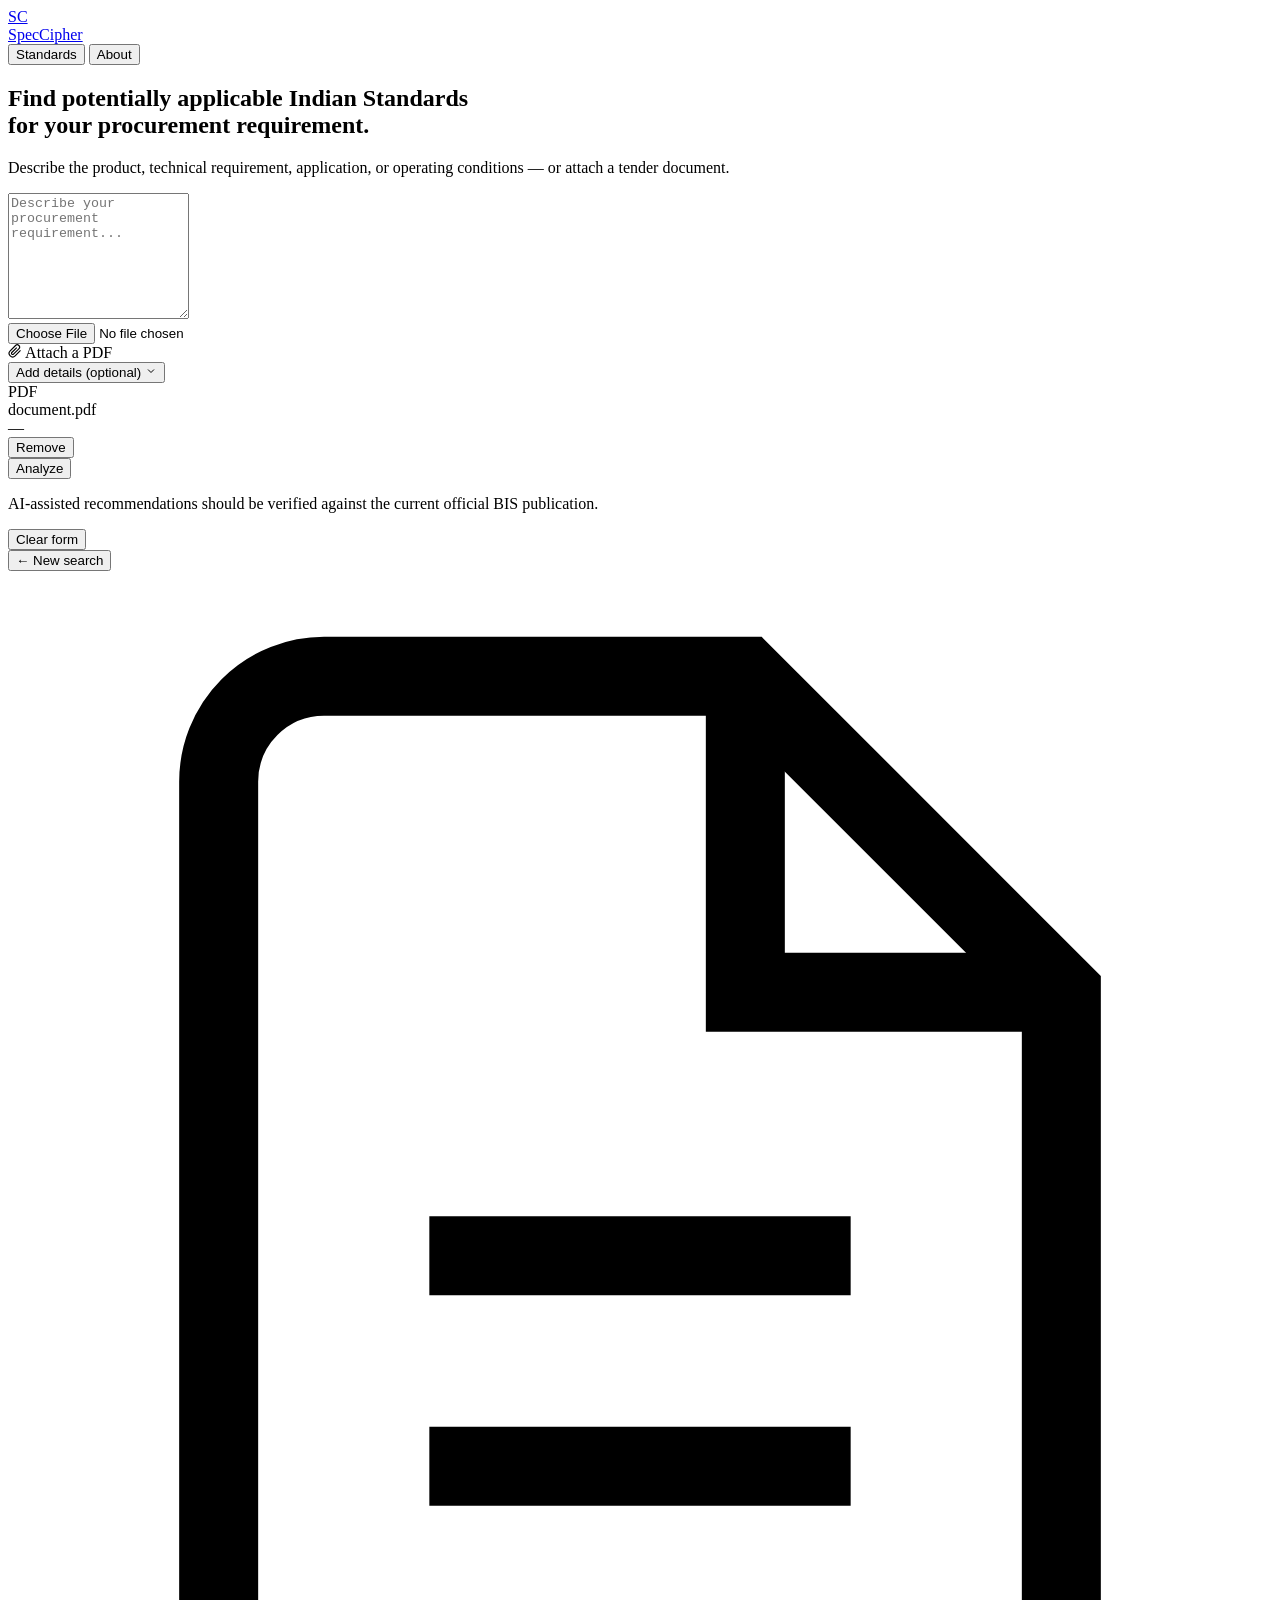
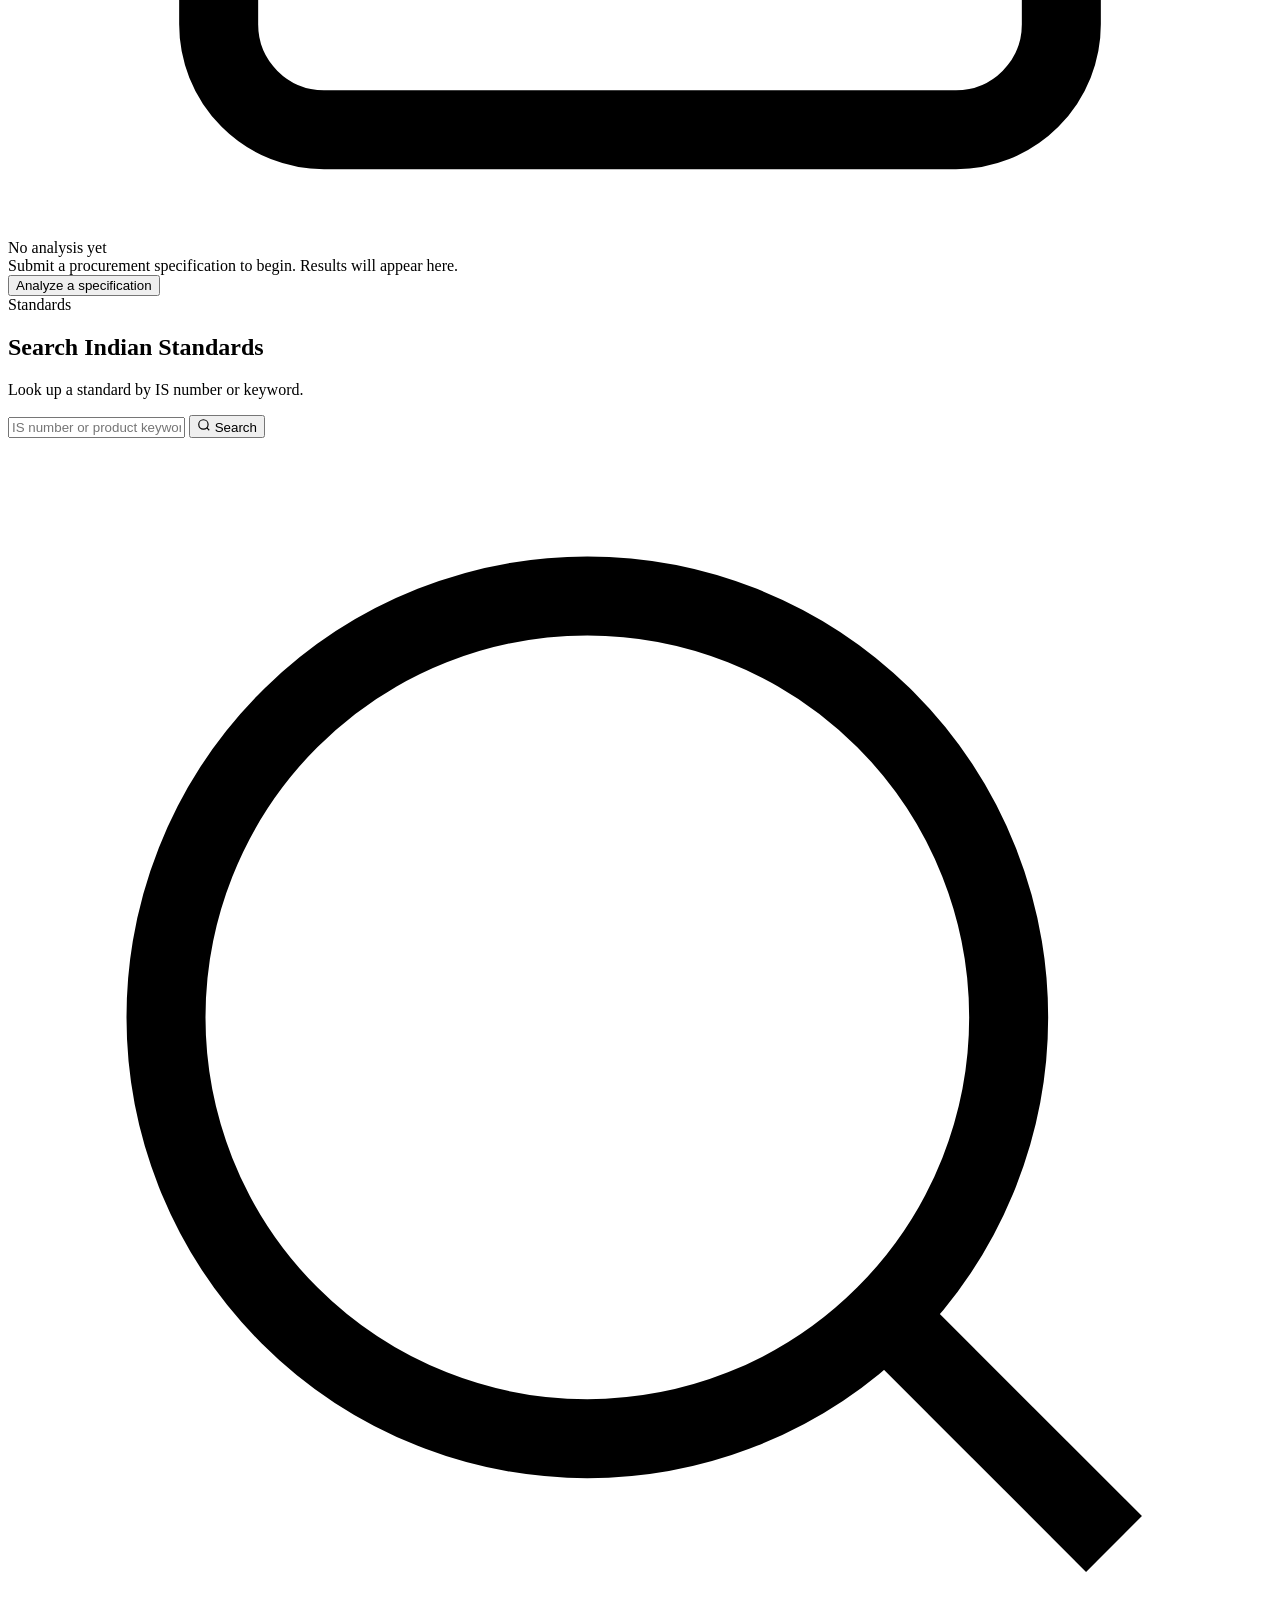
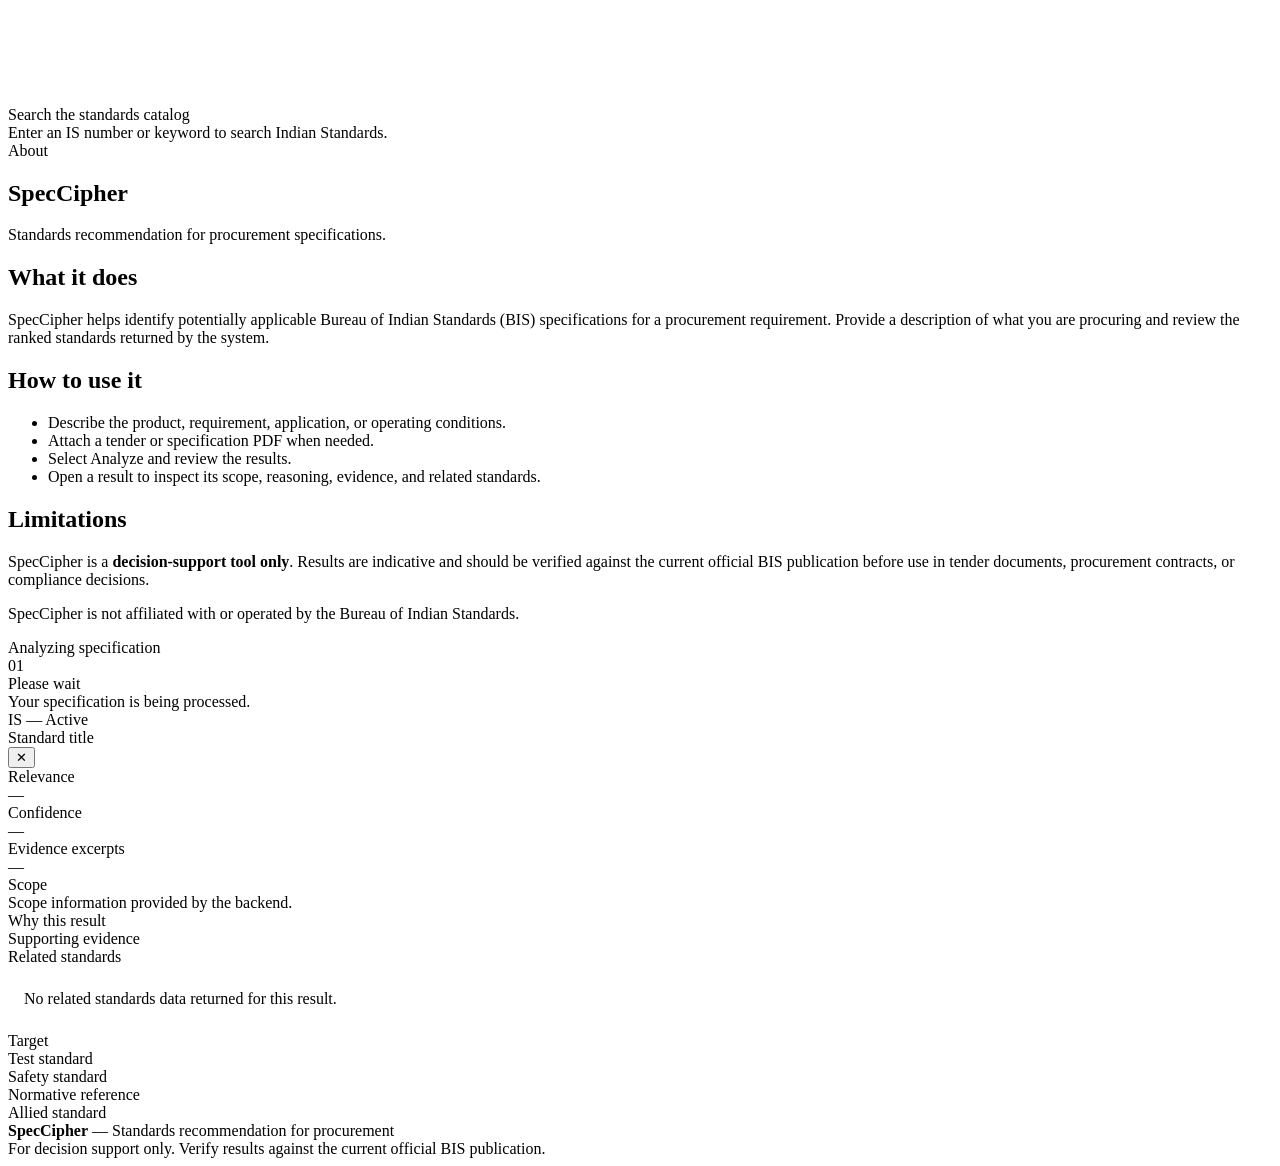
==== commit bd2b9e61: "index.html full final" ====
--- a/FORNTEND/index.html
+++ b/FORNTEND/index.html
@@ -1,19 +1,13 @@
 <!DOCTYPE html>
 <html lang="en">
-
 <head>
   <meta charset="UTF-8">
   <meta name="viewport" content="width=device-width, initial-scale=1.0">
-
   <title>SpecCipher — Find Indian Standards for Procurement</title>
-
-  <meta name="description"
-    content="Describe a procurement requirement or upload a tender document to identify potentially applicable Indian Standards. AI-assisted, requires verification.">
-
+  <meta name="description" content="Describe a procurement requirement or upload a tender document to identify potentially applicable Indian Standards.">
   <link rel="stylesheet" href="css/style.css">
   <link rel="stylesheet" href="css/responsive.css">
 </head>
-
 <body>
 
   <header class="app-header">
@@ -25,7 +19,7 @@
         SpecCipher
       </a>
 
-      <nav class="header-nav" aria-label="Utility navigation">
+      <nav class="header-nav" aria-label="Main navigation">
         <button class="nav-btn" data-view-target="search" id="nav-search">
           Standards
         </button>
@@ -35,51 +29,17 @@
         </button>
       </nav>
 
-      <!-- JS er jonno hidden element gulo rekhechi -->
-      <div class="hidden-nav-compat" aria-hidden="true">
-        <button class="nav-btn" data-view-target="dashboard" id="nav-dashboard" tabindex="-1">
-          Dashboard
-        </button>
-
-        <button class="nav-btn" data-view-target="new-analysis" id="nav-new-analysis" tabindex="-1">
-          New Analysis
-        </button>
-
-        <button class="nav-btn" data-view-target="results" id="nav-results" tabindex="-1">
-          Results
-        </button>
-
-        <button class="nav-btn" data-view-target="compare" id="nav-compare" tabindex="-1">
-          Compare
-          <span class="badge" id="nav-compare-count" style="display:none;"></span>
-        </button>
-
-        <button class="nav-btn" data-view-target="history" id="nav-history" tabindex="-1">
-          History
-        </button>
-      </div>
-
-      <!-- API status user ke dekhabo na -->
-      <div class="api-status-pill" id="api-status-pill" aria-hidden="true">
-        <span class="status-indicator-dot" id="status-indicator-dot"></span>
-
-        <span id="status-indicator-text">
-          Connecting...
-        </span>
-      </div>
-
     </div>
   </header>
 
   <main class="main-wrapper" id="main-content">
 
-    <section class="view-section" id="view-dashboard" aria-label="Dashboard">
-    </section>
-
-    <section class="view-section active" id="view-new-analysis" aria-label="Analyze a specification">
-
+    <section
+      class="view-section active"
+      id="view-new-analysis"
+      aria-label="Analyze a specification"
+    >
       <form id="spec-analysis-form" novalidate>
-
         <div class="tool-screen">
 
           <h1 class="tool-heading">
@@ -92,109 +52,160 @@
             or operating conditions — or attach a tender document.
           </p>
 
-          <!-- Main requirement input -->
-          <textarea id="spec-raw-text" class="spec-textarea"
-            placeholder="e.g. I need 100 industrial water pumps of 15 kW for supplying water to agricultural fields, operating at 415V, 50Hz, with an IP68 rating..."
-            rows="8" aria-label="Procurement specification"></textarea>
+          <textarea
+            id="spec-raw-text"
+            class="spec-textarea"
+            placeholder="Describe your procurement requirement..."
+            rows="8"
+            aria-label="Procurement specification"
+          ></textarea>
 
           <!-- File attach aar optional details -->
           <div class="tool-secondary-row">
-
             <div>
-
-              <!-- File upload ekhane -->
-              <input type="file" id="spec-file-input" class="file-hidden-input" accept=".pdf,.txt"
-                aria-label="Attach a PDF or text document">
-
-              <div id="spec-dropzone" class="upload-inline-btn" role="button" tabindex="0" aria-label="Attach a PDF">
-                <svg width="14" height="14" viewBox="0 0 24 24" fill="none" stroke="currentColor" stroke-width="2"
-                  aria-hidden="true">
-                  <path
-                    d="M21.44 11.05l-9.19 9.19a6 6 0 0 1-8.49-8.49l9.19-9.19a4 4 0 0 1 5.66 5.66l-9.2 9.19a2 2 0 0 1-2.83-2.83l8.49-8.48" />
+              <input
+                type="file"
+                id="spec-file-input"
+                class="file-hidden-input"
+                accept=".pdf,.txt"
+                aria-label="Attach a PDF or text document"
+              >
+
+              <div
+                id="spec-dropzone"
+                class="upload-inline-btn"
+                role="button"
+                tabindex="0"
+                aria-label="Attach a PDF"
+              >
+                <svg
+                  width="14"
+                  height="14"
+                  viewBox="0 0 24 24"
+                  fill="none"
+                  stroke="currentColor"
+                  stroke-width="2"
+                  aria-hidden="true"
+                >
+                  <path d="M21.44 11.05l-9.19 9.19a6 6 0 0 1-8.49-8.49l9.19-9.19a4 4 0 0 1 5.66 5.66l-9.2 9.19a2 2 0 0 1-2.83-2.83l8.49-8.48" />
                 </svg>
-
                 Attach a PDF
               </div>
-
-            </div>
-
-            <button type="button" class="structured-toggle-btn" id="toggle-structured-fields" aria-expanded="false"
-              aria-controls="structured-fields-container">
+            </div>
+
+            <button
+              type="button"
+              class="structured-toggle-btn"
+              id="toggle-structured-fields"
+              aria-expanded="false"
+              aria-controls="structured-fields-container"
+            >
               Add details (optional)
 
-              <svg width="12" height="12" viewBox="0 0 24 24" fill="none" stroke="currentColor" stroke-width="2"
-                aria-hidden="true">
+              <svg
+                width="12"
+                height="12"
+                viewBox="0 0 24 24"
+                fill="none"
+                stroke="currentColor"
+                stroke-width="2"
+                aria-hidden="true"
+              >
                 <polyline points="6 9 12 15 18 9"></polyline>
               </svg>
             </button>
-
           </div>
 
           <!-- File select korar por ekhane dekhabe -->
-          <div class="selected-file-card" id="selected-file-preview" role="status">
+          <div
+            class="selected-file-card"
+            id="selected-file-preview"
+            role="status"
+          >
             <div class="file-meta-info">
-
-              <div class="file-type-icon" aria-hidden="true">
-                PDF
-              </div>
+              <div class="file-type-icon" aria-hidden="true">PDF</div>
 
               <div>
                 <div class="file-name-text" id="file-preview-name">
                   document.pdf
                 </div>
-
                 <div class="file-size-text" id="file-preview-size">
                   —
                 </div>
               </div>
-
-            </div>
-
-            <button type="button" class="btn btn-outline btn-sm" id="btn-remove-file">
+            </div>
+
+            <button
+              type="button"
+              class="btn btn-outline btn-sm"
+              id="btn-remove-file"
+            >
               Remove
             </button>
-
           </div>
 
           <!-- Optional details -->
-          <div class="structured-fields-grid" id="structured-fields-container" style="display:none;" aria-hidden="true">
-
+          <div
+            class="structured-fields-grid"
+            id="structured-fields-container"
+            style="display:none;"
+            aria-hidden="true"
+          >
             <div class="form-group">
               <label for="spec-product" class="form-label">
                 Product / item
               </label>
-
-              <input type="text" id="spec-product" class="input-text" placeholder="e.g. Submersible pump">
+              <input
+                type="text"
+                id="spec-product"
+                class="input-text"
+                placeholder="e.g. Submersible pump"
+              >
             </div>
 
             <div class="form-group">
               <label for="spec-application" class="form-label">
                 Application
               </label>
-
-              <input type="text" id="spec-application" class="input-text" placeholder="e.g. Agricultural irrigation">
+              <input
+                type="text"
+                id="spec-application"
+                class="input-text"
+                placeholder="e.g. Agricultural irrigation"
+              >
             </div>
 
             <div class="form-group">
               <label for="spec-tech-specs" class="form-label">
                 Technical parameters
               </label>
-
-              <input type="text" id="spec-tech-specs" class="input-text" placeholder="e.g. 15 kW, 415V, IP68">
+              <input
+                type="text"
+                id="spec-tech-specs"
+                class="input-text"
+                placeholder="e.g. 15 kW, 415V, IP68"
+              >
             </div>
 
             <div class="form-group">
               <label for="spec-quantity" class="form-label">
                 Quantity
               </label>
-
-              <input type="number" id="spec-quantity" class="input-text" placeholder="e.g. 100" min="1">
-            </div>
-
-          </div>
-
-          <!-- Main analyze button -->
-          <button type="submit" class="tool-analyze-btn" id="btn-submit-analysis">
+              <input
+                type="number"
+                id="spec-quantity"
+                class="input-text"
+                placeholder="e.g. 100"
+                min="1"
+              >
+            </div>
+          </div>
+
+          <button
+            type="submit"
+            class="tool-analyze-btn"
+            id="btn-submit-analysis"
+          >
             Analyze
           </button>
 
@@ -204,35 +215,47 @@
           </p>
 
           <div class="tool-clear-link">
-            <button type="button" class="btn-text-link" id="btn-clear-spec">
+            <button
+              type="button"
+              class="btn-text-link"
+              id="btn-clear-spec"
+            >
               Clear form
             </button>
           </div>
 
         </div>
-
       </form>
-
     </section>
 
-    <section class="view-section" id="view-results" aria-label="Analysis results">
-
+    <section
+      class="view-section"
+      id="view-results"
+      aria-label="Analysis results"
+    >
       <div class="results-back-nav">
-
         <div class="results-back-nav-left">
           <button class="btn-text-link" data-view-target="new-analysis">
             ← New search
           </button>
         </div>
 
-        <div class="results-compare-hint" id="results-compare-hint" style="display:none;">
-        </div>
-
+        <div
+          class="results-compare-hint"
+          id="results-compare-hint"
+          style="display:none;"
+        ></div>
       </div>
 
       <div class="empty-state-box" id="results-empty-state">
-        <svg class="empty-state-icon" viewBox="0 0 24 24" fill="none" stroke="currentColor" stroke-width="1.5"
-          aria-hidden="true">
+        <svg
+          class="empty-state-icon"
+          viewBox="0 0 24 24"
+          fill="none"
+          stroke="currentColor"
+          stroke-width="1.5"
+          aria-hidden="true"
+        >
           <path d="M14 2H6a2 2 0 0 0-2 2v16a2 2 0 0 0 2 2h12a2 2 0 0 0 2-2V8z"></path>
           <polyline points="14 2 14 8 20 8"></polyline>
           <line x1="16" y1="13" x2="8" y2="13"></line>
@@ -255,59 +278,83 @@
         </div>
       </div>
 
-      <div class="results-container" id="results-content-area" style="display:none;">
-
+      <div
+        class="results-container"
+        id="results-content-area"
+        style="display:none;"
+      >
         <div class="results-summary-banner">
-
           <div>
-            <div class="query-meta-title" id="result-query-timestamp">
+            <div
+              class="query-meta-title"
+              id="result-query-timestamp"
+            >
               Analysis
             </div>
 
-            <div class="query-text-preview" id="result-query-preview">
+            <div
+              class="query-text-preview"
+              id="result-query-preview"
+            >
               Procurement requirement
             </div>
           </div>
 
           <div class="results-action-group">
-            <button class="btn btn-outline btn-sm" id="btn-refine-spec">
+            <button
+              class="btn btn-outline btn-sm"
+              id="btn-refine-spec"
+            >
               Refine specification
             </button>
           </div>
-
         </div>
 
         <div class="understood-specs-card">
-
           <div class="panel-header">
-
             <div class="panel-title">
-              <svg width="14" height="14" viewBox="0 0 24 24" fill="none" stroke="currentColor" stroke-width="2"
-                aria-hidden="true">
+              <svg
+                width="14"
+                height="14"
+                viewBox="0 0 24 24"
+                fill="none"
+                stroke="currentColor"
+                stroke-width="2"
+                aria-hidden="true"
+              >
                 <polyline points="20 6 9 17 4 12"></polyline>
               </svg>
-
               What we understood
             </div>
-
-          </div>
-
-          <div class="specs-grid-layout" id="understood-specs-grid">
-          </div>
-
-          <div class="missing-info-banner" id="missing-info-box" style="display:none;" role="status">
-
-            <svg class="missing-info-icon" width="16" height="16" viewBox="0 0 24 24" fill="none" stroke="currentColor"
-              stroke-width="2" aria-hidden="true">
+          </div>
+
+          <div
+            class="specs-grid-layout"
+            id="understood-specs-grid"
+          ></div>
+
+          <div
+            class="missing-info-banner"
+            id="missing-info-box"
+            style="display:none;"
+            role="status"
+          >
+            <svg
+              class="missing-info-icon"
+              width="16"
+              height="16"
+              viewBox="0 0 24 24"
+              fill="none"
+              stroke="currentColor"
+              stroke-width="2"
+              aria-hidden="true"
+            >
               <circle cx="12" cy="12" r="10"></circle>
-
               <line x1="12" y1="8" x2="12" y2="12"></line>
-
               <line x1="12" y1="16" x2="12.01" y2="16"></line>
             </svg>
 
             <div>
-
               <div class="missing-info-title">
                 Specification incomplete
               </div>
@@ -316,34 +363,44 @@
                 Providing the following may improve matching accuracy:
               </div>
 
-              <ul class="missing-info-list" id="missing-info-list"></ul>
+              <ul
+                class="missing-info-list"
+                id="missing-info-list"
+              ></ul>
 
               <div style="margin-top:0.65rem;">
-                <button class="btn btn-sm btn-secondary" data-view-target="new-analysis">
+                <button
+                  class="btn btn-sm btn-secondary"
+                  data-view-target="new-analysis"
+                >
                   Refine specification
                 </button>
               </div>
-
-            </div>
-
-          </div>
-
-        </div>
-
-        <div class="institutional-notice" id="results-global-warnings"
+            </div>
+          </div>
+        </div>
+
+        <div
+          class="institutional-notice"
+          id="results-global-warnings"
           style="display:none; background:var(--status-low-bg); border-color:var(--status-low-border); color:var(--status-low-text);"
-          role="alert">
-        </div>
+          role="alert"
+        ></div>
 
         <div class="ranked-standards-section">
-
           <div class="standards-count-header">
-
-            <div class="standards-count-title" id="recommendations-count-text">
+            <div
+              class="standards-count-title"
+              id="recommendations-count-text"
+            >
               Potentially applicable standards
             </div>
 
-            <div class="standards-filter-pills" role="group" aria-label="Filter results">
+            <div
+              class="standards-filter-pills"
+              role="group"
+              aria-label="Filter results"
+            >
               <button class="filter-pill active" data-filter="all">
                 All
               </button>
@@ -360,74 +417,76 @@
                 Current only
               </button>
             </div>
-
-          </div>
-
-          <div id="ranked-standards-list" style="display:flex; flex-direction:column; gap:0.65rem;">
-          </div>
-
-        </div>
-
-      </div>
-
+          </div>
+
+          <div
+            id="ranked-standards-list"
+            style="display:flex; flex-direction:column; gap:0.65rem;"
+          ></div>
+        </div>
+      </div>
     </section>
 
-    <section class="view-section" id="view-search" aria-label="Search Indian Standards">
-
+    <section
+      class="view-section"
+      id="view-search"
+      aria-label="Search Indian Standards"
+    >
       <div class="view-header">
-
         <div class="view-title-group-actions">
-
           <div>
-            <div class="view-pretitle">
-              Standards catalog
-            </div>
-
-            <h1 class="view-title">
-              Search Indian Standards
-            </h1>
-
+            <div class="view-pretitle">Standards</div>
+            <h1 class="view-title">Search Indian Standards</h1>
             <p class="view-description">
-              Look up BIS standards by IS number or keyword.
+              Look up a standard by IS number or keyword.
             </p>
           </div>
-
-        </div>
-
+        </div>
       </div>
 
       <div class="search-bar-card">
-
         <form id="standards-search-form">
-
           <div class="search-input-group">
-
-            <input type="text" id="search-query-input" class="search-field"
-              placeholder="IS number or product keyword..." aria-label="Search standards">
+            <input
+              type="text"
+              id="search-query-input"
+              class="search-field"
+              placeholder="IS number or product keyword..."
+              aria-label="Search standards"
+            >
 
             <button type="submit" class="btn btn-primary">
-              <svg width="14" height="14" viewBox="0 0 24 24" fill="none" stroke="currentColor" stroke-width="2"
-                aria-hidden="true">
+              <svg
+                width="14"
+                height="14"
+                viewBox="0 0 24 24"
+                fill="none"
+                stroke="currentColor"
+                stroke-width="2"
+                aria-hidden="true"
+              >
                 <circle cx="11" cy="11" r="8"></circle>
-
                 <line x1="21" y1="21" x2="16.65" y2="16.65"></line>
               </svg>
-
               Search
             </button>
-
-          </div>
-
+          </div>
         </form>
-
-      </div>
-
-      <div class="empty-state-box" id="search-empty-state">
-
-        <svg class="empty-state-icon" viewBox="0 0 24 24" fill="none" stroke="currentColor" stroke-width="1.5"
-          aria-hidden="true">
+      </div>
+
+      <div
+        class="empty-state-box"
+        id="search-empty-state"
+      >
+        <svg
+          class="empty-state-icon"
+          viewBox="0 0 24 24"
+          fill="none"
+          stroke="currentColor"
+          stroke-width="1.5"
+          aria-hidden="true"
+        >
           <circle cx="11" cy="11" r="8"></circle>
-
           <line x1="21" y1="21" x2="16.65" y2="16.65"></line>
         </svg>
 
@@ -436,21 +495,24 @@
         </div>
 
         <div class="empty-state-desc">
-          Enter an IS number or keyword to look up Indian Standards.
-        </div>
-
-      </div>
-
-      <div class="search-results-table-wrapper" id="search-results-wrapper" style="display:none;">
-
+          Enter an IS number or keyword to search Indian Standards.
+        </div>
+      </div>
+
+      <div
+        class="search-results-table-wrapper"
+        id="search-results-wrapper"
+        style="display:none;"
+      >
         <div
           style="padding:0.6rem 1rem; font-size:0.72rem; color:var(--text-tertiary); border-bottom:1px solid var(--border-default);"
-          id="search-results-stats" role="status">
+          id="search-results-stats"
+          role="status"
+        >
           Search results
         </div>
 
         <table class="tech-table">
-
           <thead>
             <tr>
               <th style="width:130px;">Standard</th>
@@ -459,574 +521,202 @@
               <th style="width:140px; text-align:right;">Action</th>
             </tr>
           </thead>
-
-          <tbody id="search-results-tbody">
-          </tbody>
-
+          <tbody id="search-results-tbody"></tbody>
         </table>
-
-      </div>
-
+      </div>
     </section>
 
-    <section class="view-section" id="view-compare" aria-label="Compare standards">
-
+    <section
+      class="view-section"
+      id="view-about"
+      aria-label="About SpecCipher"
+    >
       <div class="view-header">
-
-        <div class="view-title-group-actions">
-
-          <div>
-            <div class="view-pretitle">
-              Comparison
-            </div>
-
-            <h1 class="view-title">
-              Compare candidate standards
-            </h1>
-
-            <p class="view-description">
-              Evaluate shortlisted standards side by side.
-            </p>
-          </div>
-
-          <button class="btn btn-outline btn-sm" id="btn-clear-comparison">
-            Clear all
-          </button>
-
-        </div>
-
-      </div>
-
-      <div class="empty-state-box" id="compare-empty-state">
-
-        <svg class="empty-state-icon" viewBox="0 0 24 24" fill="none" stroke="currentColor" stroke-width="1.5"
-          aria-hidden="true">
-          <path d="M18 13v6a2 2 0 0 1-2 2H5a2 2 0 0 1-2-2V8a2 2 0 0 1 2-2h6"></path>
-          <polyline points="15 3 21 3 21 9"></polyline>
-          <line x1="10" y1="14" x2="21" y2="3"></line>
-        </svg>
-
-        <div class="empty-state-title">
-          No standards selected for comparison
-        </div>
-
-        <div class="empty-state-desc">
-          Use "Add to Compare" on any result to compare standards here.
-        </div>
-
-        <div class="empty-state-actions">
-
-          <button class="btn btn-primary" data-view-target="results">
-            Back to results
-          </button>
-
-        </div>
-
-      </div>
-
-      <div class="compare-matrix-wrapper" id="compare-table-wrapper" style="display:none;">
-
-        <table class="compare-matrix-table">
-
-          <thead>
-            <tr id="compare-thead-row">
-              <th>Attribute</th>
-            </tr>
-          </thead>
-
-          <tbody id="compare-tbody">
-          </tbody>
-
-        </table>
-
-      </div>
-
-    </section>
-
-    <section class="view-section" id="view-history" aria-label="Analysis history">
-
-      <div class="view-header">
-
-        <div class="view-title-group-actions">
-
-          <div>
-
-            <div class="view-pretitle">
-              Session log
-            </div>
-
-            <h1 class="view-title">
-              Analysis history
-            </h1>
-
-            <p class="view-description">
-              Previous specification analyses from this session.
-            </p>
-
-          </div>
-
-          <button class="btn btn-outline btn-sm" id="btn-clear-history">
-            Clear
-          </button>
-
-        </div>
-
-      </div>
-
-      <div class="empty-state-box" id="history-empty-state">
-
-        <svg class="empty-state-icon" viewBox="0 0 24 24" fill="none" stroke="currentColor" stroke-width="1.5"
-          aria-hidden="true">
-          <circle cx="12" cy="12" r="10"></circle>
-
-          <polyline points="12 6 12 12 16 14"></polyline>
-        </svg>
-
-        <div class="empty-state-title">
-          No analyses yet
-        </div>
-
-        <div class="empty-state-desc">
-          Completed analyses will appear here during this session.
-        </div>
-
-        <div class="empty-state-actions">
-
-          <button class="btn btn-primary" data-view-target="new-analysis">
-            Analyze a specification
-          </button>
-
-        </div>
-
-      </div>
-
-      <div class="history-list-card" id="history-records-list" style="display:none;">
-      </div>
-
-    </section>
-
-    <section class="view-section" id="view-about" aria-label="About SpecCipher">
-
-      <div class="view-header">
-
         <div>
-          <div class="view-pretitle">
-            About
-          </div>
-
-          <h1 class="view-title">
-            SpecCipher
-          </h1>
-
+          <div class="view-pretitle">About</div>
+          <h1 class="view-title">SpecCipher</h1>
           <p class="view-description">
             Standards recommendation for procurement specifications.
           </p>
         </div>
-
-      </div>
-
-      <div class="about-grid">
-
-        <article class="about-article">
-
-          <h2>
-            What it does
-          </h2>
-
-          <p>
-            SpecCipher helps identify potentially applicable Bureau
-            of Indian Standards (BIS) specifications for a given
-            procurement requirement. Provide a description of what
-            you are procuring — the tool returns a ranked list of
-            candidate standards with evidence of why each was matched.
-          </p>
-
-          <h2>
-            Who it is for
-          </h2>
-
-          <p>
-            Procurement officers, technical evaluation committees,
-            and specification writers who need to quickly assess
-            which Indian Standards may apply to a product or service.
-          </p>
-
-          <h2>
-            How to use it
-          </h2>
-
-          <ul>
-            <li>
-              Describe the product, technical requirement, or
-              operating conditions in plain language.
-            </li>
-
-            <li>
-              Optionally attach a tender document or specification PDF.
-            </li>
-
-            <li>
-              Click <strong>Analyze</strong> and review the ranked results.
-            </li>
-
-            <li>
-              Click <strong>View Details &amp; Evidence</strong>
-              on any result to inspect supporting information.
-            </li>
-          </ul>
-
-          <h2>
-            Limitations
-          </h2>
-
-          <p>
-            SpecCipher is a
-            <strong>decision-support tool only</strong>.
-            Results are indicative. All recommendations must be
-            independently verified against the current official BIS
-            publication before use in any tender document, procurement
-            contract, or legal compliance context.
-          </p>
-
-          <p>
-            SpecCipher is not affiliated with or operated by the
-            Bureau of Indian Standards.
-          </p>
-
-        </article>
-
-        <div class="dashboard-panel" style="height:fit-content;">
-
-          <div class="panel-header">
-            <div class="panel-title">
-              Tool details
-            </div>
-          </div>
-
-          <div class="system-info-list">
-
-            <div class="info-row">
-              <span class="info-label">
-                Standards scope
-              </span>
-
-              <span class="info-val">
-                BIS (Indian)
-              </span>
-            </div>
-
-            <div class="info-row">
-              <span class="info-label">
-                Input
-              </span>
-
-              <span class="info-val">
-                Text, PDF
-              </span>
-            </div>
-
-            <div class="info-row">
-              <span class="info-label">
-                Output
-              </span>
-
-              <span class="info-val">
-                Decision support
-              </span>
-            </div>
-
-            <div class="info-row">
-              <span class="info-label">
-                Project
-              </span>
-
-              <span class="info-val">
-                SIH 2026
-              </span>
-            </div>
-
-          </div>
-
-        </div>
-
-      </div>
-
+      </div>
+
+      <article class="about-article">
+        <h2>What it does</h2>
+        <p>
+          SpecCipher helps identify potentially applicable Bureau of Indian
+          Standards (BIS) specifications for a procurement requirement.
+          Provide a description of what you are procuring and review the
+          ranked standards returned by the system.
+        </p>
+
+        <h2>How to use it</h2>
+        <ul>
+          <li>Describe the product, requirement, application, or operating conditions.</li>
+          <li>Attach a tender or specification PDF when needed.</li>
+          <li>Select Analyze and review the results.</li>
+          <li>Open a result to inspect its scope, reasoning, evidence, and related standards.</li>
+        </ul>
+
+        <h2>Limitations</h2>
+        <p>
+          SpecCipher is a <strong>decision-support tool only</strong>.
+          Results are indicative and should be verified against the current
+          official BIS publication before use in tender documents, procurement
+          contracts, or compliance decisions.
+        </p>
+
+        <p>
+          SpecCipher is not affiliated with or operated by the Bureau of Indian Standards.
+        </p>
+      </article>
     </section>
 
   </main>
 
-  <div class="analysis-progress-modal" id="analysis-progress-modal" role="dialog" aria-modal="true"
-    aria-label="Analyzing specification">
-
+  <div
+    class="analysis-progress-modal"
+    id="analysis-progress-modal"
+    role="dialog"
+    aria-modal="true"
+    aria-label="Analyzing specification"
+  >
     <div class="progress-box">
-
       <div class="progress-header">
-        <div class="progress-title">
-          Analyzing specification
-        </div>
-
-        <div class="progress-badge" id="progress-badge-label" aria-hidden="true"></div>
-      </div>
-
-      <div class="progress-bar-wrap" role="progressbar" aria-label="Analysis in progress">
+        <div class="progress-title">Analyzing specification</div>
+      </div>
+
+      <div
+        class="progress-bar-wrap"
+        role="progressbar"
+        aria-label="Analysis in progress"
+      >
         <div class="progress-bar-fill"></div>
       </div>
 
       <div class="progress-stepper-list">
-
         <div class="progress-step-item pending" id="step-item-1">
-          <div class="step-num-indicator" aria-hidden="true">
-            01
-          </div>
-
+          <div class="step-num-indicator" aria-hidden="true">01</div>
           <div class="step-content-meta">
-
-            <div class="step-name">
-              Understanding requirements
-            </div>
-
-            <div class="step-desc">
-              Parsing the specification
-            </div>
-
-          </div>
-        </div>
-
-        <div class="progress-step-item pending" id="step-item-2">
-          <div class="step-num-indicator" aria-hidden="true">
-            02
-          </div>
-
-          <div class="step-content-meta">
-
-            <div class="step-name">
-              Searching standards
-            </div>
-
-            <div class="step-desc">
-              Retrieving candidate Indian Standards
-            </div>
-
-          </div>
-        </div>
-
-        <div class="progress-step-item pending" id="step-item-3">
-          <div class="step-num-indicator" aria-hidden="true">
-            03
-          </div>
-
-          <div class="step-content-meta">
-
-            <div class="step-name">
-              Checking relevance
-            </div>
-
-            <div class="step-desc">
-              Scoring and verifying status
-            </div>
-
-          </div>
-        </div>
-
-        <div class="progress-step-item pending" id="step-item-4">
-          <div class="step-num-indicator" aria-hidden="true">
-            04
-          </div>
-
-          <div class="step-content-meta">
-
-            <div class="step-name">
-              Preparing results
-            </div>
-
-            <div class="step-desc">
-              Compiling recommendations
-            </div>
-
-          </div>
-        </div>
-
-        <div class="progress-step-item pending" id="step-item-5" style="display:none;" aria-hidden="true"></div>
-
-        <div class="progress-step-item pending" id="step-item-6" style="display:none;" aria-hidden="true"></div>
-
-      </div>
-
-      <div class="progress-cancel-bar">
-        <span class="progress-status-text">
-          Communicating with backend...
-        </span>
-      </div>
-
+            <div class="step-name">Please wait</div>
+            <div class="step-desc">Your specification is being processed.</div>
+          </div>
+        </div>
+      </div>
     </div>
-
   </div>
 
-  <div class="drawer-overlay" id="standard-details-drawer" role="dialog" aria-modal="true"
-    aria-label="Standard details">
-
+  <div
+    class="drawer-overlay"
+    id="standard-details-drawer"
+    role="dialog"
+    aria-modal="true"
+    aria-label="Standard details"
+  >
     <div class="drawer-panel">
-
       <div class="drawer-header">
-
         <div>
-
           <div class="drawer-header-meta">
-
-            <span class="standard-id-tag" id="drawer-standard-id">
-              IS —
-            </span>
-
-            <span class="status-badge current" id="drawer-status-badge">
-              Active
-            </span>
-
+            <span class="standard-id-tag" id="drawer-standard-id">IS —</span>
+            <span class="status-badge current" id="drawer-status-badge">Active</span>
             <span class="brand-badge" id="drawer-version-tag" style="display:none;"></span>
-
           </div>
 
           <div class="drawer-title" id="drawer-standard-title">
             Standard title
           </div>
-
         </div>
 
         <button class="drawer-close-btn" aria-label="Close">
           ✕
         </button>
-
       </div>
 
       <div class="drawer-body">
-
         <div class="document-meta-grid">
-
           <div class="doc-meta-item">
-            <div class="doc-meta-label">
-              Relevance
-            </div>
-
-            <div class="doc-meta-val" id="drawer-score-val">
-              —
-            </div>
+            <div class="doc-meta-label">Relevance</div>
+            <div class="doc-meta-val" id="drawer-score-val">—</div>
           </div>
 
           <div class="doc-meta-item">
-            <div class="doc-meta-label">
-              Confidence
-            </div>
-
-            <div class="doc-meta-val" id="drawer-conf-val">
-              —
-            </div>
+            <div class="doc-meta-label">Confidence</div>
+            <div class="doc-meta-val" id="drawer-conf-val">—</div>
           </div>
 
           <div class="doc-meta-item">
-            <div class="doc-meta-label">
-              Evidence excerpts
-            </div>
-
-            <div class="doc-meta-val" id="drawer-clauses-count">
-              —
-            </div>
-          </div>
-
+            <div class="doc-meta-label">Evidence excerpts</div>
+            <div class="doc-meta-val" id="drawer-clauses-count">—</div>
+          </div>
         </div>
 
         <div>
-
-          <div class="detail-section-title">
-            Scope
-          </div>
-
+          <div class="detail-section-title">Scope</div>
           <div class="scope-text-block" id="drawer-scope-content">
             Scope information provided by the backend.
           </div>
-
         </div>
 
         <div>
-
-          <div class="detail-section-title">
-            Why this result
-          </div>
-
-          <div class="matched-tags-list" id="drawer-matched-list">
-          </div>
-
+          <div class="detail-section-title">Why this result</div>
+          <div class="matched-tags-list" id="drawer-matched-list"></div>
         </div>
 
         <div>
-
-          <div class="detail-section-title">
-            Supporting evidence
-          </div>
-
-          <div class="evidence-card-list" id="drawer-evidence-list">
-          </div>
-
+          <div class="detail-section-title">Supporting evidence</div>
+          <div class="evidence-card-list" id="drawer-evidence-list"></div>
         </div>
 
         <div>
-
-          <div class="detail-section-title">
-            Related standards
-          </div>
-
+          <div class="detail-section-title">Related standards</div>
           <div class="relationship-graph-container">
-
-            <div id="graph-empty-state" class="empty-state-box" style="padding:1.5rem 1rem; border:none;">
+            <div
+              id="graph-empty-state"
+              class="empty-state-box"
+              style="padding:1.5rem 1rem; border:none;"
+            >
               <div class="empty-state-desc">
                 No related standards data returned for this result.
               </div>
             </div>
 
-            <svg id="standards-graph-svg" class="graph-svg-wrapper" style="display:none;"
-              aria-label="Related standards graph"></svg>
+            <svg
+              id="standards-graph-svg"
+              class="graph-svg-wrapper"
+              style="display:none;"
+              aria-label="Related standards graph"
+            ></svg>
 
             <div class="graph-legend">
-
               <div class="legend-item">
                 <span class="legend-color" style="background:#0f2744;"></span>
                 Target
               </div>
-
               <div class="legend-item">
                 <span class="legend-color" style="background:#1d4ed8;"></span>
                 Test standard
               </div>
-
               <div class="legend-item">
                 <span class="legend-color" style="background:#ea580c;"></span>
                 Safety standard
               </div>
-
               <div class="legend-item">
                 <span class="legend-color" style="background:#16a34a;"></span>
                 Normative reference
               </div>
-
               <div class="legend-item">
                 <span class="legend-color" style="background:#7c3aed;"></span>
                 Allied standard
               </div>
-
-            </div>
-
-          </div>
-
-        </div>
-
-      </div>
-
+            </div>
+          </div>
+        </div>
+      </div>
     </div>
-
   </div>
 
   <footer class="app-footer">
-
     <div class="footer-container">
-
       <div>
         <strong>SpecCipher</strong>
         — Standards recommendation for procurement
@@ -1035,9 +725,7 @@
       <div class="footer-disclaimer">
         For decision support only. Verify results against the current official BIS publication.
       </div>
-
     </div>
-
   </footer>
 
   <script src="js/config.js"></script>
@@ -1046,12 +734,9 @@
   <script src="js/graph.js"></script>
   <script src="js/details.js"></script>
   <script src="js/results.js"></script>
-  <script src="js/compare.js"></script>
-  <script src="js/history.js"></script>
   <script src="js/search.js"></script>
   <script src="js/analyze.js"></script>
   <script src="js/app.js"></script>
 
 </body>
-
 </html>
